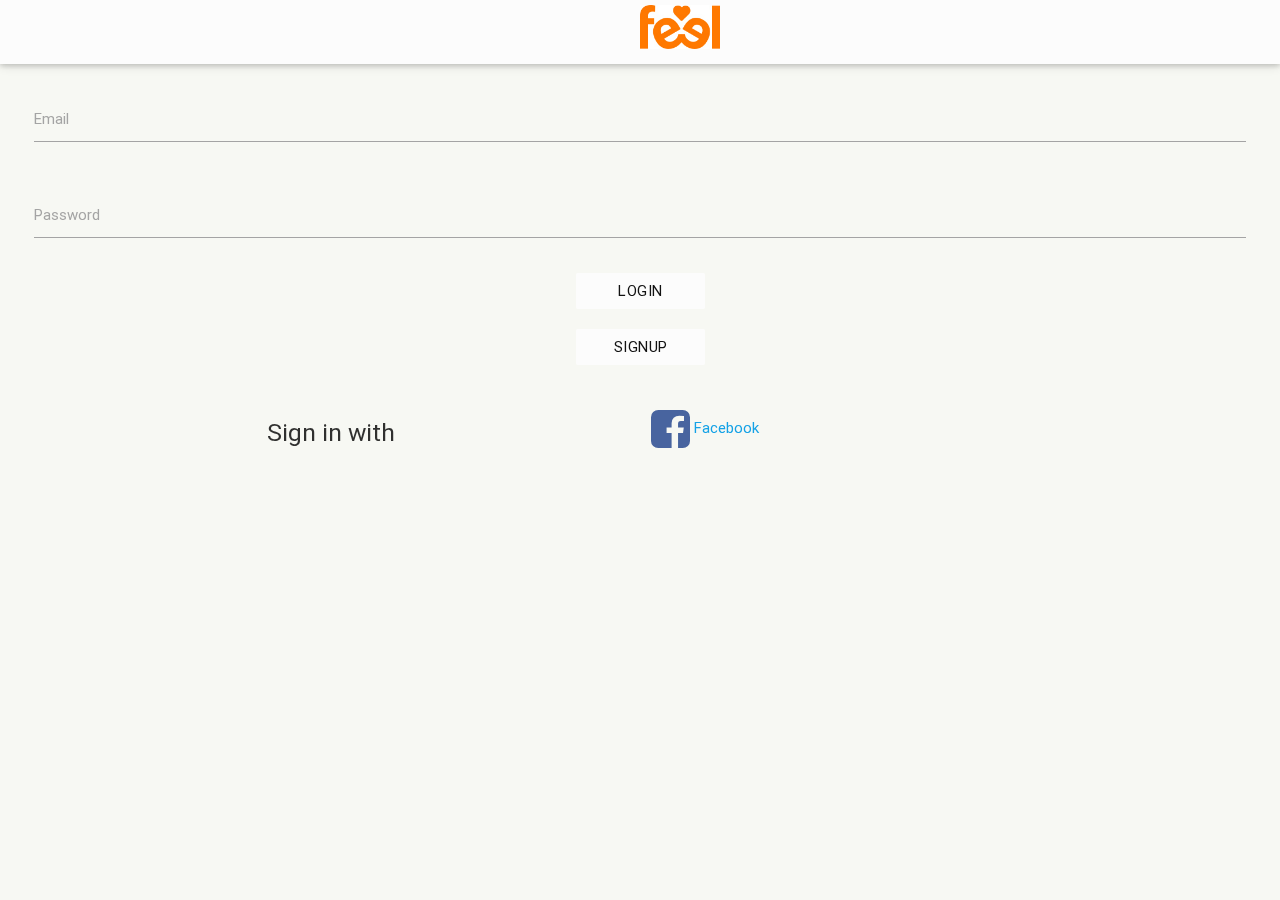
==== www/index.html @ c31c90f7 "ios change" ====
<!DOCTYPE html>
<html>
    <head>
        <!--<meta http-equiv="Content-Security-Policy" content="default-src 'self' data: gap: https://ssl.gstatic.com 'unsafe-eval'; style-src 'self' 'unsafe-inline'; media-src *">-->
        <meta name="format-detection" content="telephone=no">
        <meta name="msapplication-tap-highlight" content="no">

        <!--Import font-awesome Icon Font-->
        <link href="libs/font-awesome/css/font-awesome.min.css" rel="stylesheet">
        <!--Import materialize.css-->
        <link type="text/css" rel="stylesheet" href="libs/materialize/css/materialize.css"  media="screen,projection"/>
        <!--Let browser know website is optimized for mobile-->
        <meta name="viewport" content="width=device-width, initial-scale=1.0, user-scalable=no"/>
        <!--custom css-->
        <link rel="stylesheet" type="text/css" href="css/index.css">
        <link rel="stylesheet" type="text/css" href="css/platform.css">

        <link rel="stylesheet" type="text/css" href="libs/noUiSlider/nouislider.css">

        <!--crosole slider css-->
        <link rel="stylesheet" href="libs/owl.carousel/assets/owl.carousel.css">
        <link rel="stylesheet" href="libs/owl.carousel/assets/owl.theme.default.min.css">
        <link rel="stylesheet" type="text/css" href="libs/jTinder-master/css/jTinder.css">

        <title>Feel</title>
    </head>
    <body >
    <!-- Header Start -->
    <!--<div class="navbar-fixed" >-->
        <nav class="light-green accent-4" role="navigation" style="position: fixed;top: 0;z-index: 9999;left: 0;">
            <div class="nav-wrapper container">

                <div id="navBar">

                    <!--navigation btn goback class-->
                    <a  onclick="app.homeLink();" style="display: none;" data-activates="slide-out" class="nHeader goBack">
                        <i class="fa fa-angle-left fa-2x" style="color:#ff7800"></i>
                    </a>

                    <!--Logo -->
                    <a id="logo-container"  class="brand-logo black-text" style="font-size: 1.6rem;">
                        <img src="img/logo.jpg" class="logo ">
                    </a>

                    <!--MEssage btn -->
                    <a id="msg_ico" class="msg_a dHeader2 auth" style="display: none;" onclick="app.chatLink();">
                        <img src="img/ENGFeel_rakendus_avaleht_uus_06.jpg" class="msg_icon">
                    </a>

                </div>

                <a  data-activates="slide-out" class="button-collapse auth" style="display:none">
                    <i class="mdi-navigation-menu dHeader" style="color:#666666"></i>
                </a>



            </div>
        </nav>
    <!--</div>-->
    <!-- Header End -->
    <!-- page loader start-->
    <div id="mLoader" style="display: none;">
    <div class="loader-wrapepr " style="z-index: 1000;height: 60px;
    width: 100px;
    color: white;
    background-color: black;
    opacity: 0.6;
    padding: 20px;
    border-radius: 15px;
        left: 36%;">
        Loading...
    </div>
    </div>
    <!-- page loader end-->
    <!-- Page Content Start -->
    <div id="contentView" style="padding-top: 58px;">

    </div>
    <!-- Page Content End -->
    <script type="text/html" id="sidemenu">
        <ul id="slide-out" class="side-nav">
            <li  class="auth height80 padding0"  style="display: none;">
                <a  href="#" id="profileLink" onclick="app.profileLink();" >
                    <div id="userLogo">

                    </div>
                </a>
            </li>
            <li class="active site-login"><a href="#" id="loginLink" onclick="app.loginLink();" >Login</a></li>
            <li class="auth site-profile"  style="display: none;"><a href="#" id="homeLink" onclick="app.homeLink();" ><i class="fa fa-globe fa-2x"></i> &nbsp; Home</a></li>

            <li class="auth" style="display: none;"><a href="#" id="restaurentLink" onclick="app.restaurentLink();" ><i class="fa fa-glass fa-2x"></i> &nbsp; Restaurants </a></li>
            <li class="auth" style="display: none;"><a href="#" id="couponLink" onclick="app.couponLink();"><i class="fa fa-money fa-2x"></i> &nbsp; Coupons </a></li>
            <li class="auth" style="display: none;"><a href="#" id="chatLink" onclick="app.chatLink();"><i class="fa fa-envelope-o fa-2x"></i> &nbsp; Messages </a></li>
            <li class="auth" style="display: none;"><a href="#" id="settingLink" onclick="app.settingLink();"><i class="fa fa-cog fa-2x"></i> &nbsp; Settings </a></li>


            <li class="auth" style="display: none;"><a href="#"  onclick="app.logoutBtn();"><i class="fa fa-sign-out fa-2x"></i> &nbsp; Logout</a></li>
        </ul>
    </script>

    <script type="text/html" id="restaurentListTemplate">
        <div class="margin10">

        <h5 class="black-text">&nbsp; Restaurants in tallin <a class='dropdown-button right black-text' data-beloworigin="true" href='#' data-activates='dropdown1' >Sort <i id="iconnn" class="fa fa-angle-down"></i></a></h5>
        <!-- Dropdown Trigger -->


        <!-- Dropdown Structure -->
        <ul id='dropdown1' class='dropdown-content '>
            <li><a href="#!" class="black-text">one</a></li>
            <li><a href="#!" class="black-text">two</a></li>
            <li class="divider"></li>
            <li><a href="#!" class="black-text">three</a></li>
        </ul>

        <div class="row "  id="restaurentImgContainer">

        </div>
        </div>
    </script>

    <script type="text/html" id="restaurentImgTemplate">
        <div class="col s3 padding0">
            <img src="_r_logo_" data-id="_r_id_" class=" responsive-img restaurentImg ">
        </div>
    </script>
    <script type="text/html" id="restaurentDetailImgTemplate">
        <div class="item center" >
            <img src="_ri_image_" style="height: 360px;width:100%;"/>
        </div>
    </script>
    <script type="text/html" id="restaurentTemplate">
        <div class="row detail" >

            <div class="owl-carousel">
            </div>
            <div class="center" style="width: 100% !important;position: relative;top: -67px;z-index: 1;height: 100px;">
                <img src="img/profile_bakground_bottom_03.png" width="100% !important" style="
    opacity: 1 !important;
    z-index: 100;
" >
                <div class="center" style="width: 100% !important; position: absolute;margin-left:auto;margin-right: auto">
                    <div class="row detail" style="margin-left: 20px;margin-right: 20px;background-color: white;" >
                        <div class="col s4 m3" style="font-size: x-large;">_r_contact_</div>
                        <div class="col s6 m3" style="font-size: small;vertical-align: middle;text-align: end;padding: 10px;">_r_contact_</div>
                        <div class="col s12 m12  center" >
                            <p>_r_desc_</p>
                        </div>
                    </div>

                    <!--<div style="margin-left: 20px;margin-right: 20px;background-color: white;">asd</div>-->
                </div>
            </div>


        </div>
    </script>
    <script type="text/html" id="profileTemplate">
        <div class="height100vh" style="background-color: #2b2b2a">
        <br>
        <form enctype="multipart/form-data" acttion="" onsubmit="event.preventDefault();app.startLoader();app.editProfileForm(this);" method="post">
            <div class="center edit_profile_txt" >
                <div onclick="$(this).toggle().next().show();$('.editBtnfile').show();">Edit Profile</div>
                <div style="display:none;">
                    <button class="btn btn-primaty waves-effect waves-light" type="submit">Save</button>
                    <button class="btn btn-primaty waves-effect waves-light" type="button" onclick="app.profileLink();">Cancel</button>
                </div>
            </div>
        <div class="row edit_profile "  >

                <div class="row padding_margin_null" >
                <div class="col s8 m8 padding_margin_null posRelative">
                    <button type="button" class="btn btn-floating btnFlotEdit editBtnfile" style="display:none;" onclick="app.setCropImage('u_logo');"><i class="fa fa-pencil"></i></button>
                    <input type="hidden" name="u_logo">
                    <img src="_u_logo_" class="responsive-img" >
                </div>
                <div class="col s4 m4 padding_margin_null posRelative" >
                    <button type="button" class="btn btn-floating btnFlotEdit editBtnfile" style="display:none;" onclick="app.setCropImage('ui_image0');"><i class="fa fa-pencil"></i></button>
                    <input type="hidden" name="ui_image0" >
                    <img src="_ui_image0_" class="responsive-img">
                </div>
              <div class="col s4 m4 padding_margin_null posRelative" >
                    <button type="button" class="btn btn-floating btnFlotEdit editBtnfile" style="display:none;" onclick="app.setCropImage('ui_image1');"><i class="fa fa-pencil"></i></button>
                    <input type="hidden" name="ui_image1" >
                    <img src="_ui_image1_" class="responsive-img">
                </div>
                </div>
                <div class="row padding_margin_null" >
                <div class="col s4 m4 padding_margin_null posRelative">
                    <button type="button" class="btn btn-floating btnFlotEdit editBtnfile" style="display:none;" onclick="app.setCropImage('ui_image2');"><i class="fa fa-pencil"></i></button>
                    <input type="hidden" name="ui_image2">
                    <img src="_ui_image2_" class="responsive-img">
                </div>
                <div class="col s4 m4 padding_margin_null posRelative">
                    <button type="button" class="btn btn-floating btnFlotEdit editBtnfile" style="display:none;" onclick="app.setCropImage('ui_image3');"><i class="fa fa-pencil"></i></button>
                    <input type="hidden" name="ui_image3">
                    <img src="_ui_image3_" class="responsive-img">
                </div>
                <div class="col s4 m4 padding_margin_null posRelative">
                    <button type="button" class="btn btn-floating btnFlotEdit editBtnfile" style="display:none;" onclick="app.setCropImage('ui_image4');"><i class="fa fa-pencil"></i></button>
                    <input type="hidden" name="ui_image4" >
                    <img src="_ui_image4_" class="responsive-img">
                </div>
                </div>
        </div>
            <div class="row edit_profile_about_txt">
                <div class="col s6 m6"><span >About</span></div>
                <div class="col s6 m6" style="text-align: end"><span ><span id="aboutCounter">_u_aboutcount_</span>/500</span></div>
            </div>
        <div class="col s12 m12 edit_profile_bottom" >
            <textarea name="u_about" onkeyup="$('#aboutCounter').text(this.value.length);"  placeholder="Enter text here..." style="max-width:100%;height:150px;border: none;">_u_about_</textarea>
        </div>
        
        </form>
        </div>
    </script>

    <script type="text/html" id="homeUserListTemplate">
        <li class="pane1" lang="_u_id_">
        <div class="col s12 m12  center " >
            <div class="pro_box" >
                <img  src="img/profile_bg.png" class="responsive-img" style="position: absolute;left: 0px;"/>
                <img onclick="app.userLink();" src="_u_logo_" class="responsive-img circle" style="position: relative;top: 10px;left: 0;width: 88%;"/>
                <div class="like"></div>
                <div class="dislike"></div>
            </div>
            <div style="position: relative; left: 0; top:2px;color:#81827f">
                <h4>_u_name_ (_u_age_)</h4>
                <hr width="50px">
            </div>

            <div class="center" >
                <div style="position: relative;display: inline-block;">
                    <img src="img/user_mini.jpg" class="pro_mini_ico"/>

                </div>

                <div style="position: relative;display: inline-block;" >
                    <img src="img/book.jpg" class="pro_mini_ico"/>

                </div>
            </div>
            <div class="center" >
                <div style="position: relative;display: inline-block;">
                    <span class="span_txt">4</span>
                </div>

                <div style="position: relative;display: inline-block;" >
                    <span class="span_txt">32</span>
                </div>
            </div>
            </div>
    </li>
    </script>
    <script type="text/html" id="homeTemplate">
        <div class="wrap row" >
            <div id="tinderslide"  class="col s6 center">
                <ul id="userList">
                    
                </ul>
            </div>
        </div>
        <div class="col s12 center">
            <div class="actions" >
                <div class="bottom_btn">
                    <a href="#" class="dislike"><img class="inlineblock home_close_like_icon " src="img/close.png" /></a>
                    <img class="inlineblock home_search_icon" src="img/search.png" onclick="app.userLink();"/>
                    <a href="#" class="like"><img class="inlineblock home_close_like_icon " src="img/like.png"/></a>
                </div>
            </div>
        </div>

    </script>
    <script type="text/html" id="aboutTemplate">
        <div class="row detail"  style="margin: 30px;   ">
            <div class="col s12 m12  center" >
                <a href="#" onclick="app.loadDefaultPage();" class="btn-floating  waves-effect waves-light red right flotbtn" ><i class="fa fa-times"></i></a>
                <h5>about</h5>
                <p>Lorem Ipsum is simply dummy text of the printing and typesetting industry. Lorem Ipsum has been the industry's standard dummy text ever since the 1500s, when an unknown printer took a galley of type and scrambled it to make a type specimen book.</p>
            </div>
        </div>
    </script>
    <script type="text/html" id="supportTemplate">
        <div class="row detail"  style="margin: 30px;   ">
            <div class="col s12 m12  center" >
                <a href="#" onclick="app.loadDefaultPage();" class="btn-floating  waves-effect waves-light red right flotbtn" ><i class="fa fa-times"></i></a>
                <h5>support</h5>
                <p>Lorem Ipsum is simply dummy text of the printing and typesetting industry. Lorem Ipsum has been the industry's standard dummy text ever since the 1500s, when an unknown printer took a galley of type and scrambled it to make a type specimen book.</p>
            </div>
        </div>
    </script>

    <script type="text/html" id="signupTemplate">
        <br>
        <div class="row "  >
            <div class="col s12 m12  center" >
            <form class="col s12" role="form" enctype="multipart/form-data" action="/site/signup" onsubmit="event.preventDefault();app.signupForm(this);" method="post">
                <div class="row">
                    <div class="input-field col s12">
                        <input id="u_name" type="text" name="u_name" class="validate">
                        <label for="email">Name</label>
                    </div>
                </div>
                <div class="row">
                    <div class="input-field col s12">
                        <input id="email" type="text" name="u_email" class="validate">
                        <label for="email">Email</label>
                    </div>
                </div>
                <div class="row">
                    <div class="input-field col s12">
                        <input id="password" name="u_password" type="password" class="validate">
                        <label for="password" >Password</label>
                    </div>
                </div>
                <div class="row">
                    <div class="input-field col s12">
                        <input id="u_contact" type="text" name="u_contact" class="validate">
                        <label for="u_contact">Contact</label>
                    </div>
                </div>
                <div class="row">
                    <div class="input-field col s12">
                        <input id="u_age" type="number" name="u_age" class="validate">
                        <label for="u_age">Age</label>
                    </div>
                </div>

                <div class="row">
                    <div class="col s12 center">
                        <button type="submit"  class="waves-effect waves-light btn light-green accent-4 black-text" >Submit<i class="material-icons right"></i></button>
                    </div>
                </div>

            </form>
        </div></div>
</script>
<!--Notifications start-->
<script type="text/html" id="notificationTemplate">
        <div class="row grey darken-4 white-text height100vh margin0"   >
            <br>
            <br>
            <div class="col s12 m12 notificationList" >
                <div class="notificationBlock">

                    <div class="notificationText">
                        <span >New matches</span>
                    </div>

                    <!-- Switch -->
                    <div class="switch inlineblock" >
                        <label>
                            <input type="checkbox" id="test" _u_notification_match_ onchange="app.updateUser({u_notification_match:~~$(this).prop('checked')});">
                            <span class="lever"></span>
                        </label>
                    </div>
                </div>
                <div class="notificationBlock">

                    <div class="notificationText">
                        <span >Messages</span>
                    </div>

                    <!-- Switch -->
                    <div class="switch inlineblock" >
                        <label>
                            <input type="checkbox" _u_notification_message_ onchange="app.updateUser({u_notification_message:~~$(this).prop('checked')});">
                            <span class="lever"></span>
                        </label>
                    </div>
                </div>
                <div class="notificationBlock">

                    <div class="notificationText">
                        <span >Coupons</span>
                    </div>

                    <!-- Switch -->
                    <div class="switch inlineblock" >
                        <label>
                            <input type="checkbox" _u_notification_coupon_ onchange="app.updateUser({u_notification_coupon:~~$(this).prop('checked')});">
                            <span class="lever"></span>
                        </label>
                    </div>
                </div>
                <div class="notificationBlock">

                    <div class="notificationText">
                        <span >Vibrate</span>
                    </div>

                    <!-- Switch -->
                    <div class="switch inlineblock" >
                        <label>
                            <input type="checkbox" _notificationSound_ onchange="localStorage['notificationSound']=app.notificationSound=~~$(this).prop('checked');">
                            <span class="lever"></span>
                        </label>
                    </div>
                </div>
                <div class="notificationBlock">

                    <div class="notificationText">
                        <span >Sound</span>
                    </div>

                    <!-- Switch -->
                    <div class="switch inlineblock" >
                        <label>
                            <input type="checkbox" _notificationVibrate_  onchange="localStorage['notificationVibrate']=app.notificationVibrate=~~$(this).prop('checked');">
                            <span class="lever"></span>
                        </label>
                    </div>
                </div>
            </div>
            <br>

            <div class="col s12 m12  center" >
                <br>
                <br>
                <button class="waves-effect waves-light  btn btn-round white black-text" onclick="app.logoutBtn();">Log out</button>
            </div>
            <div class="col s12 m12  center" >
                <p class="red-text">Delete account</p>
            </div>

            <div class="col s12 m12  center"  >

                <br>
                <br>
                <br>
                <br>
                <br>
                <br>
                <br>
                <br>
                <p>feel version 1.0</p>
            </div>

        </div>
    </script>

    <!--Notifications end-->

    <!--Coupon start-->
    <script type="text/html" id="couponTemplate">
        <div class="couponss">

        <h4 class="center">My coupons</h4>
        <ul class="collection">
            <li class="collection-item row">
                <div class="col s3 padding0">
                    <img src="img/profile_pic_03.png" class=" responsive-img couponImg">
                </div>
                <div class="col s5">
                    <h5>Troika</h5>
                    <p class="margin5">+98298989899</p>
                    <p class="margin5">hhh@gmail.com</p>
                </div>
                <div class="col s4 grey lighten-5">
                    <h6 class="center deep-orange-text orangeFont">dinner for two</h6>
                    <p class="blueFont blue-text center">New</p>
                    <p class="font10 center" style="line-height: 0.6rem;">valid throught 01.02.16</p>
                </div>
            </li>
            <li class="collection-item row">
                <div class="col s3 padding0">
                    <img src="img/profile_pic_03.png" class=" responsive-img couponImg">
                </div>
                <div class="col s5">
                    <h5>Troika</h5>
                    <p class="margin5">+98298989899</p>
                    <p class="margin5">hhh@gmail.com</p>
                </div>
                <div class="col s4 grey lighten-5">
                    <h6 class="center deep-orange-text orangeFont">dinner for two</h6>
                    <p class="blueFont blue-text center">New</p>
                    <p class="font10 center" style="line-height: 0.6rem;">valid throught 01.02.16</p>
                </div>
            </li>
            <li class="collection-item row">
                <div class="col s3 padding0">
                    <img src="img/profile_pic_03.png" class=" responsive-img couponImg">
                </div>
                <div class="col s5">
                    <h5>Troika</h5>
                    <p class="margin5">+98298989899</p>
                    <p class="margin5">hhh@gmail.com</p>
                </div>
                <div class="col s4 grey lighten-5">
                    <h6 class="center deep-orange-text orangeFont">dinner for two</h6>
                    <p class="blueFont blue-text center">New</p>
                    <p class="font10 center" style="line-height: 0.6rem;">valid throught 01.02.16</p>
                </div>
            </li>
            <li class="collection-item row">
                <div class="col s3 padding0">
                    <img src="img/profile_pic_03.png" class=" responsive-img couponImg">
                </div>
                <div class="col s5">
                    <h5>Troika</h5>
                    <p class="margin5">+98298989899</p>
                    <p class="margin5">hhh@gmail.com</p>
                </div>
                <div class="col s4 grey lighten-5">
                    <h6 class="center deep-orange-text orangeFont">dinner for two</h6>
                    <p class="blueFont blue-text center">New</p>
                    <p class="font10 center" style="line-height: 0.6rem;">valid throught 01.02.16</p>
                </div>
            </li>
            <li class="collection-item row">
                <div class="col s3 padding0">
                    <img src="img/profile_pic_03.png" class=" responsive-img couponImg">
                </div>
                <div class="col s5">
                    <h5>Troika</h5>
                    <p class="margin5">+98298989899</p>
                    <p class="margin5">hhh@gmail.com</p>
                </div>
                <div class="col s4 grey lighten-5">
                    <h6 class="center deep-orange-text orangeFont">dinner for two</h6>
                    <p class="blueFont blue-text center">New</p>
                    <p class="font10 center" style="line-height: 0.6rem;">valid throught 01.02.16</p>
                </div>
            </li>

        </ul>
        </div>

    </script>
    <!--Coupon end-->
    <!--Coupon start-->
    <script type="text/html" id="chatMsgTemplate">
        <div class="couponss messageBox">

            <ul class="collection  scrolls">

                <li class="collection-item row ">
                    <div class="col s2 ">
                        <img src="img/profile_pic_03.png" class=" responsive-img chatImg">
                    </div>
                    <div class="col s10 left-align bubble_msg_left">
                        Lorem Ipsum is simply dummy text of the printing and typesetting industry. Lorem Ipsum has been the industry's standard dummy text ever since the 1500s, when an unknown printer took a galley of type and scrambled it to make a type specimen book. It has survived not only five centuries, but also the leap into electronic typesetting, remaining essentially unchanged.
                    </div>
                </li>
                <li class="collection-item row ">
                    <div class="col s10 right-align bubble_msg_right">
                        Lorem Ipsum is simply dummy text of the printing and typesetting industry. Lorem Ipsum has been the industry's standard dummy text ever since the 1500s, when an unknown printer took a galley of type and scrambled it to make a type specimen book.
                    </div>
                    <div class="col s2 ">
                        <img src="img/profile_pic_03.png" class=" responsive-img chatImg">
                    </div>

                </li>


                <li class="collection-item row ">
                    <div class="col s2 ">
                        <img src="img/profile_pic_03.png" class=" responsive-img chatImg">
                    </div>
                    <div class="col s10 left-align bubble_msg_left">
                        It has survived not only five centuries, but also the leap into electronic typesetting, remaining essentially unchanged.
                    </div>
                </li>
                <li class="collection-item row ">
                    <div class="col s10 right-align bubble_msg_right">
                        when an unknown printer took a galley of type and scrambled it to make a type specimen book. It has survived not only five centuries, but also the leap into electronic typesetting, remaining essentially unchanged.
                    </div>
                    <div class="col s2 ">
                        <img src="img/profile_pic_03.png" class=" responsive-img chatImg">
                    </div>

                </li>

                <li class="collection-item row ">
                    <div class="col s2 ">
                        <img src="img/profile_pic_03.png" class=" responsive-img chatImg">
                    </div>
                    <div class="col s10 left-align bubble_msg_left">
                        Lorem Ipsum is simply dummy text of the printing and typesetting industry
                    </div>
                </li>
                <li class="collection-item row ">
                    <div class="col s10 right-align bubble_msg_right">
                        Lorem Ipsum is simply dummy text of the printing and typesetting industry. Lorem Ipsum has been the industry's standard dummy text ever since the 1500s, when an unknown printer took a galley of type and scrambled it to make a type specimen book.
                    </div>
                    <div class="col s2 ">
                        <img src="img/profile_pic_03.png" class=" responsive-img chatImg">
                    </div>

                </li>

            </ul>
        </div>
        <div class="row sendForm">
            <div class="col s12">
                <input type="text" style="width: 80%;">
                <button type="button" class="btn btn-floating "><i class="fa fa-send"></i></button>
            </div>
        </div>
    </script>
    <!--Coupon end-->

    <!--Coupon start-->
    <script type="text/html" id="chatListTemplate">
        <div class="couponss">

            <ul class="collection">
                <li class="collection-item row" onclick="app.messageLink();">
                    <div class="col s3 padding0">
                        <img src="img/profile_pic_03.png" class=" responsive-img couponImg">
                    </div>
                    <div class="col s9">
                        <h5>Troika</h5>
                        <p class="margin5">+98298989899</p>
                        <p class="margin5">hhh@gmail.com</p>
                    </div>
                </li>
                <li class="collection-item row" onclick="app.messageLink();">
                    <div class="col s3 padding0">
                        <img src="img/profile_pic_03.png" class=" responsive-img couponImg">
                    </div>
                    <div class="col s9">
                        <h5>Troika</h5>
                        <p class="margin5">+98298989899</p>
                        <p class="margin5">hhh@gmail.com</p>
                    </div>
                </li>
                <li class="collection-item row" onclick="app.messageLink();">
                    <div class="col s3 padding0">
                        <img src="img/profile_pic_03.png" class=" responsive-img couponImg">
                    </div>
                    <div class="col s9">
                        <h5>Troika</h5>
                        <p class="margin5">+98298989899</p>
                        <p class="margin5">hhh@gmail.com</p>
                    </div>
                </li>
                <li class="collection-item row" onclick="app.messageLink();">
                    <div class="col s3 padding0">
                        <img src="img/profile_pic_03.png" class=" responsive-img couponImg">
                    </div>
                    <div class="col s9">
                        <h5>Troika</h5>
                        <p class="margin5">+98298989899</p>
                        <p class="margin5">hhh@gmail.com</p>
                    </div>
                </li>

            </ul>
        </div>

    </script>
    <!--Coupon end-->


    <!--Settings start-->
    <script type="text/html" id="settingTemplate">
        <div class="row grey darken-4 white-text height100vh center margin0"  >
            <br>
            <p>interested in</p>

            <div class="switchBox">
                <button class="btn  white black-text offSwitch" onclick="app.updateUser({u_interest_in:'1'});"><i class="fa fa-mars"></i> men</button>
                <button class="btn  white black-text onSwitch" onclick="app.updateUser({u_interest_in:'0'});"><i class="fa fa-venus"></i> women</button>

            </div>
            <br>
            <p>show users aged: <span id="ageText" class="orange-text">25 - 30</span></p>

            <div id="test5" class="margin10"></div>

            <br>
                <p>distance: <span class="orange-text"><span id="distanceText">_u_interest_distance_</span> km</span> </p>
                <p class="range-field margin10">
                    <input type="range" id="distanceInput" min="0" max="100" value="_u_interest_distance_"/>
                </p>
                <p>Free coupon: <span class="orange-text"><span id="couponText">_u_coupon_like_</span> likes</span> </p>
                <p class="range-field margin10" >
                    <input type="range" min="0" id="couponInput" max="100" value="_u_coupon_like_"/>
                </p>
            <div class="row ">

            <div class="col s6 padding5" >
                <button onclick="app.notificationLink();" class="wordwrap btn  btn-round white black-text">Notifications</button>

            </div>
            <div class="col s6 padding5" >
                <button class="wordwrap btn btn-round white black-text ">Report a problem</button>
            </div>
            </div>
            <div class="row">
            <div class="col s6 padding5" >
                <button class="wordwrap btn btn-round white black-text">invite friends</button>
            </div>
            <div class="col s6 padding5" >
                <button class="wordwrap btn btn-round white black-text">need help?</button>
            </div>
            </div>
            <div class="col-s12" >
                <button class="btn btn-round  black-text color_btn " >Buy premium feel</button>
            </div>
            <br>
            <p>What is premupm feel? Read more!</p>

            <br>
        </div>

    </script>
<!--Settings end-->

    <script type="text/html" id="loginTemplate">
        <br>
        <div class="row ">

            <div class="col s12 m12 " >
            <form class="col s12" role="form" enctype="multipart/form-data" action="/site/login" onsubmit="event.preventDefault();app.loginForm(this);" method="post">
                <div class="row">
                    <div class="input-field col s12">
                        <input id="email" type="text" name="u_email" class="validate">
                        <label for="email">Email</label>
                    </div>
                </div>
                <div class="row">
                    <div class="input-field col s12">
                        <input id="password" name="u_password" type="password" class="validate">
                        <label for="password" >Password</label>
                    </div>
                </div>
                <div class="row">
                    <div class="col s12 center">
                    <button type="submit"  class="waves-effect waves-light btn light-green accent-4 black-text" name="loginBtn">&nbsp;Login&nbsp;<i class="material-icons right"></i></button>
                    </div>
                </div>
                <div class="row">
                    <div class="col s12 center">
                        <a href="#" onclick="app.signupLink();" class="waves-effect waves-light btn light-green accent-4 black-text" name="loginBtn">Signup<i class="material-icons right"></i></a>
                    </div>
                </div>
                <br>
                <div class="row">
                    <div class="col s6 m6 ">
                        <h5 class="center">Sign in with</h5>
                    </div>
                    <div class="col s6 m6">
                        <a href="#"><i class="fa fa-facebook-square fa-3x " style="color:#3b5998;vertical-align: middle;"></i>&nbsp;Facebook</a>
                    </div>
                </div>
            </form>
        </div>
        </div>
    </script>
    <script type="text/html" id="userTemplate">
        <div class="row detail"  >

            <div class="owl-carousel">
                <div class="item center" >
                    <img src="img/edit_profile_big.jpg" style="height: 360px;"/>
                </div>

                <div class="item center" >

                    <img src="img/edit_profile_big.jpg" style="height: 360px;"/>
                </div>
            </div>
            <div class="center" style="width: 100% !important;position: relative;top: -67px;z-index: 1;height: 100px;">
                <img src="img/profile_bakground_bottom_03.png" width="100% !important" >
                <div class="center" style="width: 100% !important; position: absolute;margin-left:auto;margin-right: auto">
                    <div class="row detail" style="margin-left: 20px;margin-right: 20px;background-color: white;" >
                        <div class="col s4 m3" style="font-size: x-large;">Alexander</div>
                        <div class="col s6 m3" style="font-size: small;vertical-align: middle;text-align: end;padding: 10px;">sadasdsadada</div>
                        <div class="col s12 m12  center" >
                            <p>Lorem Ipsum is simply dummy text of the printing and typesetting industry. Lorem Ipsum has been the industrys standard dummy text ever since the 1500s, when an unknown printer took a galley of type and scrambled it to make a type specimen book.</p>
                        </div>
                    </div>

                    <!--<div style="margin-left: 20px;margin-right: 20px;background-color: white;">asd</div>-->
                </div>
            </div>


        </div>
    </script>


    <script type="text/html" id="userProfileTemplate">
        <div class=" lineheight26">

        <div class="left height80">

            <img src="_u_logo_" alt=""  class="circle user-img responsive-img marginL10 imageHW">
        </div>
        <div class="sidebar-text right height80 marginT10">
            _u_name_ <br>_u_email_
        </div>
        </div>

    </script>
    
<!-- Modal Structure -->
  <div id="modal" class="modal" style="width:95%;">
    <div class="modal-content">
        <a href="#!" class=" modal-action modal-close btn btn-floating btnFlotEdit" style="top:0;"><i class="fa fa-close"></i></a>
   
        <div class="image-editor imageBlock">
            <div class="cropit-preview"></div>
            <br>
            <input type="range" class="cropit-image-zoom-input">
            </br>
            </br>
            <div class="posRelative">
                <input type="file"  class="cropit-image-input btn btn-primary filebtnInput">
                <button class="btn btn-primary filebtn">File</button>
                <button class="btn btn-primary" onclick="app.cropImage();" style="margin-left:100px;">Done</button>
            </div>
        </div>
   </div>
  </div>
  
  
    <!-- Jacascript Start-->
    <script type="text/javascript" src="cordova.js"></script>

    <script type="text/javascript" src="libs/jquery/jquery.min.js"></script>
    <script type="text/javascript" src="libs/materialize/js/materialize.min.js"></script>
    <!--owl crosole js start-->
    <script type="text/javascript" src="libs/owl.carousel/owl.carousel.js"></script>
    <!--owl crosole js end-->
    <script src="libs/noUiSlider/nouislider.js"></script>


    <!-- transform2d lib -->
    <script type="text/javascript" src="libs/jTinder-master/js/jquery.transform2d.js"></script>
    <!-- jTinder lib -->
    <script type="text/javascript" src="libs/jTinder-master/js/jquery.jTinder.js"></script>
    <!-- jTinder initialization script -->
    <script type="text/javascript" src="libs/cropit/jquery.cropit.js"></script>
    <script type="text/javascript" src="js/index.js"></script>


    </body>
</html>
---- www/css/index.css ----
input{
    font-size: 16px;}
.loader-wrapepr{
    position: absolute;
    left: 45%;top:45%
}
.detail p{
    margin: 0;
}
.side-nav li:hover a, .side-nav li.active a{
    color: black;

}
.side-nav li:hover, .side-nav li.active{
    background-color: #fcfcfc !important;
}
body{
	background-color:#f7f8f3;
}
.margin0{
    margin: 0;
}
.padding0{
    padding: 0 !important;
}
.height80{
    height: 80px;
}
.marginL10{
    margin-left: 10px;
}
.imageHW{
    height: 73px !important;width: 73px;
}
.sidebar-text{
    width: 120px;
}
.lineheight26{
    line-height: 26px !important;
}
.marginT10{
    margin-top: 10px;
}
.flotbtn{
    top: -15px;
    right: -25px;
}
.imgfiletbtn{
    left: -30px;
}
.imgFileInput{
    opacity: 0;
    height: 30px;
    width: 30px;
    position: relative;
    left: -67px;
    z-index: 20;

}
.detail{background-color: #f7f8f3;}
#contentView{opacity:0.9}
.margin30{
    margin: 30px;
}

.logo
{
	width: 80px;
padding-top: 5px;
}
.msg_icon
{
right: 3px;
width: 60px;
padding: 15px;
}
.msg_a{
    position: absolute;
    right: -15px;
}
.menu_icon
{
	width: 30px;
    vertical-align: middle;
}

.inlineblock{display: inline-block !important;}
.notificationList .notificationBlock{
    padding: 5px 10px 10px 0;
    border-bottom: 1px dotted grey;
}
.notificationList .notificationText{
    display: inline-block;
    width: 67%;
}
.home_profile_img
{
	height:573px;
    background-size: 100%;
    background-repeat: no-repeat;
    margin-top: 15px;
	background-image:url("../img/profile_bg.png");
}
.home_close_like_icon
{
	width:105px !important;
}
.home_search_icon
{
	width: 80px !important;
    margin-bottom: 5px;
}
.pro_mini_ico
{
    width: 22px !important;
    margin-left: 5px;
    margin-right: 5px;
    color: #b9bab6;
}
.span_txt
{
	margin-left: 10px;
    margin-right: 10px;
}
.wordwrap{
    width: 100%;
    font-size: 11px;
    font-weight: bold;
    letter-spacing: 0;
    line-height: 1;
    word-wrap: break-word;
}
.btn-round{
    border-radius: 25px;

}
.margin10{
    margin: 10px;
}
.margin5{
    margin: 5px;
}
.couponImg{
    width: 80px;

}

.chatImg{
    width: 30px;

}

.couponss .collection .collection-item {
    line-height: 0.5rem;
}
.font10{
    font-size: 10px;
}
.orangeFont{
    text-transform: uppercase;
}
.height100vh{
    height: 95vh;
}
.restaurentImg{
    width: 90px;
        padding: 2px;
    height: 110px !important;
    border-radius: 43px;
}

#cBack{
    position: absolute;
    top: 3px;
}

#restaurentImgContainer .padding0:nth-child(5n) {
    margin-left: 11.666667% !important;
}

.pro_box
{
    position: relative;
    left: 0;
    top: 2px;
}
.pro_box_mini_icon
{
    position: relative;
    display: inline-block;
}
.gender_box{
    float: left;
}

.gender_link {
    display: block;
    padding: 8px;
    background-color: #dddddd;
}
.color_btn
{
    background-image: url('../img/coloring_btn_03.png');
    background-size: cover;
    width: 80%;
}

.edit_profile .col ,.edit_profile .row
{
    padding: 2px;
    margin-bottom: 0px;
}
.edit_profile_txt
{
    font-size: larger;
    padding: 5px;
    font-weight: 500;
    color: #b2b2b1;
}
.edit_profile_bottom
{
    background-color: white;
    padding-left: 20px;
    padding-right: 20px;
    padding-top: 10px;
    text-align: justify;
}
.edit_profile_about_txt
{
    color: white;
}
.padding_margin_null
{
    padding-bottom: 0px !important;
    padding-top: 0 !important;
}
.onSwitch{
    border-radius: 20px;
    color: #ff7800 !important;
    padding: 0px 3rem;
}
.switchBox{
    width: 300px;
    border-radius: 20px ;
    border: 2px solid grey;
    margin: auto;

}
.offSwitch{
    background-color: transparent !important;
    color: white !important;
	padding: 0 3rem;
}
.sendBtn{
    border-radius: 50% !important;
    height: 56px !important;
    width: 40px;
    text-align: center;
}
.sendForm{
    position: absolute;
    bottom: 0;
    width: 100%;
	margin-bottom:0;
}
.messageBox{
    position: absolute;
    bottom: 75px;
    width: 100%;

}
.scrolls{
    overflow-y: scroll;
    height: 496px;
}
.msgText{
    font-size: large;
    font-weight: 500;
}
.messageBox  .collection-item {
    line-height: 0.7rem !important;
}
.closeBtnTitle{
    position: absolute;
    right: -125px;
    top: 9px;
}
.likeBtnTitle{
    width: 40px;
    margin-left: 4px;
}
#profileLink{
    padding-top: 5px;
}
.btn_up
{
    bottom: 20px;
    position: relative;
}
#slide-out li i
{
    vertical-align: sub;
}
.navbar-fixed {
    top: 0;
    left: 0;
    right: 0;
}
.btn{
    box-shadow: none !important;
}
input[type=range] {
    border: none !important;
}

#sidenav-overlay_none {
    position: fixed;
    top: 0;
    left: 0;
    right: 0;
    height: 120vh;
    /*background-color: rgba(0, 0, 0, 0.5);*/
    z-index: 997;
    will-change: opacity;
}
.bubble_msg_right
{
	/*border: 1px #000 solid;*/
    padding: 9px !important;
    border-radius: 10px 0px 10px 10px;
    line-height: 1;
	background-color: #e0e0e0;

}
.bubble_msg_left
{
/*<!--	border: 1px #000 solid;-->*/
    padding: 9px !important;
    border-radius: 0px 10px 10px 10px;
    line-height: 1;
    background-color: rgba(0, 137, 236, 0.39);
}
.messageBox .collection .collection-item
{
	border-bottom: none;
}
nav .brand-logo{
    left: 50%;
}
.ulogoFile{
    position: absolute;
    opacity: 0;
    z-index: 10;
    height: 35px;
    width: 35px;
    left: 0;
    
}
.btnFlotEdit{
    position: absolute;
    z-index: 5;
    height: 35px;
    width: 35px;
    left: 0;
    
}
---- www/libs/jTinder-master/css/jTinder.css ----
html, body {
    height: 100%;
    padding: 0;
    margin: 0;
    position: relative;
}

body {
    overflow-y: scroll;: ;
}

/* Wrapper with padding */
.wrap  {
    /*height: 300px;*/
    padding: 5%;
}

#tinderslide {
    position: relative;
    background: #fff;
    width: 95%;
    height: 100%;
}

#tinderslide ul {
    margin: 0;
   /* position: relative;
    display: block;
    height: 100%;*/
}

#tinderslide li  {
    display: block;
    width: 100%;

    overflow: hidden;
    position: absolute;
    top: 0;
    z-index: 2;
    left: 0;
    overflow: hidden;
    text-align: center;
    padding: 10px 10px 10px 10px;
    -webkit-transform: translate3d(0%,0,0) scale3d(1,1,1);
    -moz-transform: translate3d(0%,0,0) scale3d(1,1,1);
    -ms-transform: translate3d(0%,0,0) scale3d(1,1,1);
    -o-transform: translate3d(0%,0,0) scale3d(1,1,1);
    transform: translate3d(0%,0,0) scale3d(1,1,1);
    backface-visibility: hidden;
    -webkit-backface-visibility: hidden;
}

/* Image text */
#tinderslide li h2 {
    color: #fff;
    font-size: 30px;
    text-align: center;
    position: absolute;
    top: 40%;
    left: 0;
    width: 100%;
    text-shadow: -1px -1px 0 rgba(0, 0, 0, .2);
}

/*/!* Image rotation *!/
#tinderslide li.pane1 {
    -webkit-transform: rotate(-1deg);
    -moz-transform: rotate(-1deg);
    -o-transform: rotate(-1deg);
    -ms-transform: rotate(-1deg);
    transform: rotate(-1deg);
}

#tinderslide li.pane2 {
    -webkit-transform: rotate(2deg);
    -moz-transform: rotate(2deg);
    -o-transform: rotate(2deg);
    -ms-transform: rotate(2deg);
    transform: rotate(2deg);
}*/

/* Like & dislike badge images */
#tinderslide .like,
#tinderslide .dislike {
    background: url("../img/liked.png") no-repeat scroll 0 0;
    opacity: 0;
    height: 80px;
    position: absolute;
    width: 170px;
    left: 45px;
    top:40px;
    z-index: 1;
    overflow: hidden;
    -webkit-transform: translate3d(0%,0,0) scale3d(1,1,1);
    -moz-transform: translate3d(0%,0,0) scale3d(1,1,1);
    -ms-transform: translate3d(0%,0,0) scale3d(1,1,1);
    -o-transform: translate3d(0%,0,0) scale3d(1,1,1);
    transform: translate3d(0%,0,0) scale3d(1,1,1);
    -webkit-backface-visibility: hidden;
    backface-visibility: hidden;
}

#tinderslide .dislike {
    right: 45px;
    left: auto;
    background: url("../img/nope.png") no-repeat scroll 0 0;
}

/* Image container */
#tinderslide .img {
    height: 90%;
    width: 100%;
    margin-bottom: 5px;
    position: relative;
    -webkit-transform: translate3d(0%,0,0) scale3d(1,1,1);
    -moz-transform: translate3d(0%,0,0) scale3d(1,1,1);
    -ms-transform: translate3d(0%,0,0) scale3d(1,1,1);
    -o-transform: translate3d(0%,0,0) scale3d(1,1,1);
    transform: translate3d(0%,0,0) scale3d(1,1,1);
    overflow: hidden;
    backface-visibility: hidden;
    -webkit-backface-visibility: hidden;
    -webkit-transform: translate3d(0,0,0) scale3d(1,1,1);
    -webkit-transform-style: preserve-3d;
}

/* Action - buttons */
.actions {
    text-align: center;
    position: absolute;
    bottom: 0;
    left: 0;
    right: 0;
}

.actions div {
    position: relative;
    display: inline-block;
    margin-right: -4px;
}

.actions a i {
    display: inline-block;
    width: 40px;
    height: 80px;
}


.actions a:hover{
  text-decoration: none;
  color: #555;
  background: #f5f5f5;
}

/* jTinder images */
#tinderslide .pane5 .img {
    background: url("../img/pane/pane5.jpg") no-repeat scroll center center;
    background-size: cover;
}
#tinderslide .pane4 .img {
    background: url("../img/pane/pane4.jpg") no-repeat scroll center center;
    background-size: cover;
}
#tinderslide .pane3 .img {
    background: url("../img/pane/pane3.jpg") no-repeat scroll center center;
    background-size: cover;
}
#tinderslide .pane2 .img {
    background: url("../img/pane/pane2.jpg") no-repeat scroll center center;
    background-size: cover;
}
#tinderslide .pane1 .img {
    background: url("../img/pane/pane1.jpg") no-repeat scroll center center;
    background-size: cover;
}

/* jTinder status text */
#status {
    text-align: center;
    font-size: 18px;
    font-family: arial;
    margin-top: 30px;
    font-weight: bold;
}
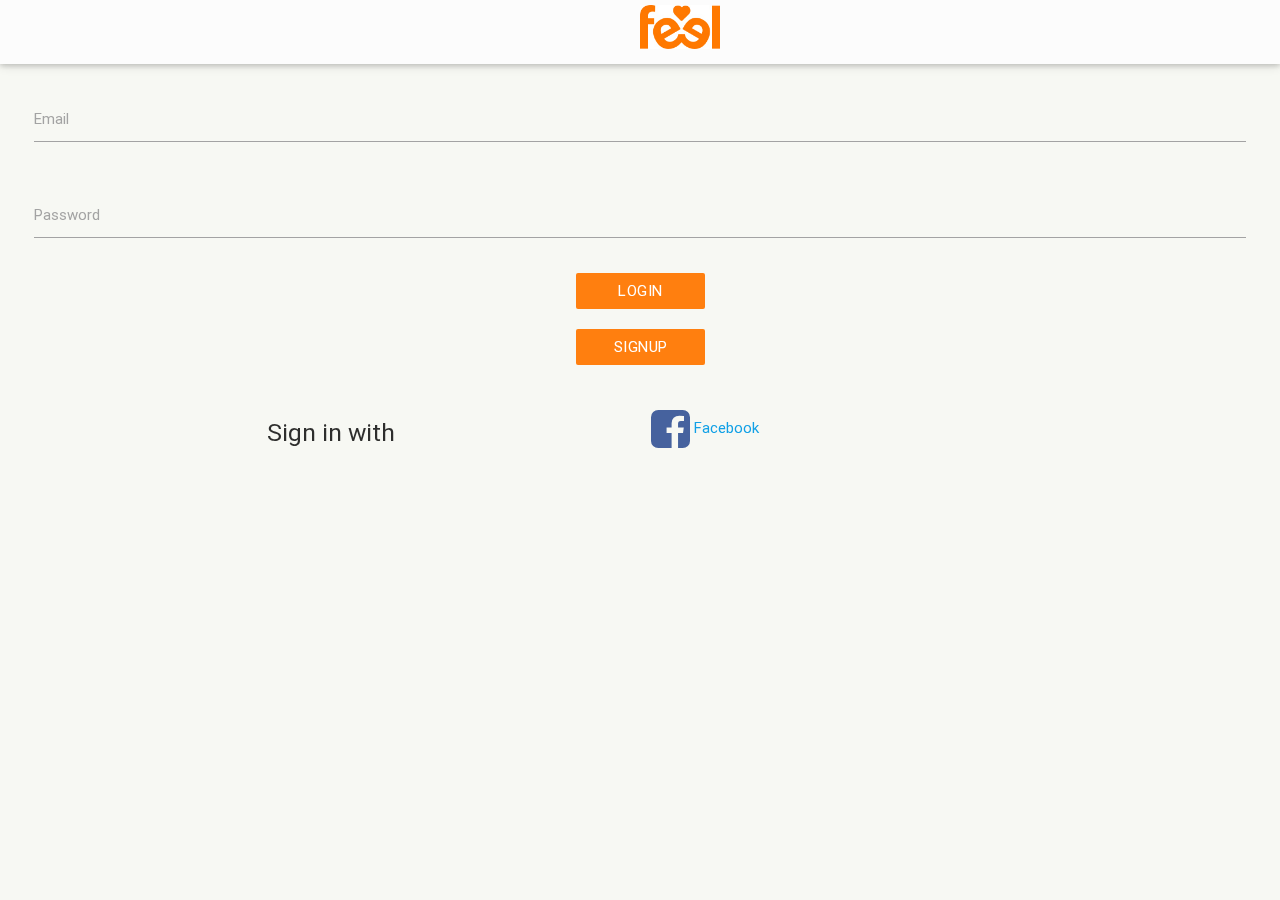
==== commit 2032ad26: "220416" ====
--- a/www/index.html
+++ b/www/index.html
@@ -4,7 +4,7 @@
         <!--<meta http-equiv="Content-Security-Policy" content="default-src 'self' data: gap: https://ssl.gstatic.com 'unsafe-eval'; style-src 'self' 'unsafe-inline'; media-src *">-->
         <meta name="format-detection" content="telephone=no">
         <meta name="msapplication-tap-highlight" content="no">
-
+        <meta http-equiv="Content-Security-Policy" content="default-src *; style-src 'self' 'unsafe-inline'; script-src 'self' 'unsafe-inline' 'unsafe-eval'"/>
         <!--Import font-awesome Icon Font-->
         <link href="libs/font-awesome/css/font-awesome.min.css" rel="stylesheet">
         <!--Import materialize.css-->
@@ -47,6 +47,28 @@
                         <img src="img/ENGFeel_rakendus_avaleht_uus_06.jpg" class="msg_icon">
                     </a>
 
+                    <!--sidemenu start-->
+
+                    <ul id="slide-out" class="side-nav">
+                        <li  class="auth height80 padding0"  style="display: none;">
+                            <a  href="#" id="profileLink" onclick="app.profileLink();" >
+                                <div id="userLogo">
+
+                                </div>
+                            </a>
+                        </li>
+                        <li class="active site-login"><a href="#" id="loginLink" onclick="app.loginLink();" >Login</a></li>
+                        <li class="auth site-profile"  style="display: none;"><a href="#" id="homeLink" onclick="app.homeLink();" ><i class="fa fa-globe fa-2x"></i> &nbsp; Home</a></li>
+
+                        <li class="auth" style="display: none;"><a href="#" id="restaurentLink" onclick="app.restaurentLink();" ><i class="fa fa-glass fa-2x"></i> &nbsp; Restaurants </a></li>
+                        <li class="auth" style="display: none;"><a href="#" id="couponLink" onclick="app.couponLink();"><i class="fa fa-money fa-2x"></i> &nbsp; Coupons </a></li>
+                        <li class="auth" style="display: none;"><a href="#" id="chatLink" onclick="app.chatLink();"><i class="fa fa-envelope-o fa-2x"></i> &nbsp; Messages </a></li>
+                        <li class="auth" style="display: none;"><a href="#" id="settingLink" onclick="app.settingLink();"><i class="fa fa-cog fa-2x"></i> &nbsp; Settings </a></li>
+
+
+                        <li class="auth" style="display: none;"><a href="#"  onclick="app.logoutBtn();"><i class="fa fa-sign-out fa-2x"></i> &nbsp; Logout</a></li>
+                    </ul>
+                    <!--sidemenu end-->
                 </div>
 
                 <a  data-activates="slide-out" class="button-collapse auth" style="display:none">
@@ -61,7 +83,7 @@
     <!-- Header End -->
     <!-- page loader start-->
     <div id="mLoader" style="display: none;">
-    <div class="loader-wrapepr " style="z-index: 1000;height: 60px;
+    <div class="loader-wrapepr " style="z-index: 10000;height: 60px;
     width: 100px;
     color: white;
     background-color: black;
@@ -73,37 +95,16 @@
     </div>
     </div>
     <!-- page loader end-->
-    <!-- Page Content Start -->
+    <!-- Page Content Start #####################################################################################################-->
     <div id="contentView" style="padding-top: 58px;">
 
     </div>
-    <!-- Page Content End -->
-    <script type="text/html" id="sidemenu">
-        <ul id="slide-out" class="side-nav">
-            <li  class="auth height80 padding0"  style="display: none;">
-                <a  href="#" id="profileLink" onclick="app.profileLink();" >
-                    <div id="userLogo">
-
-                    </div>
-                </a>
-            </li>
-            <li class="active site-login"><a href="#" id="loginLink" onclick="app.loginLink();" >Login</a></li>
-            <li class="auth site-profile"  style="display: none;"><a href="#" id="homeLink" onclick="app.homeLink();" ><i class="fa fa-globe fa-2x"></i> &nbsp; Home</a></li>
-
-            <li class="auth" style="display: none;"><a href="#" id="restaurentLink" onclick="app.restaurentLink();" ><i class="fa fa-glass fa-2x"></i> &nbsp; Restaurants </a></li>
-            <li class="auth" style="display: none;"><a href="#" id="couponLink" onclick="app.couponLink();"><i class="fa fa-money fa-2x"></i> &nbsp; Coupons </a></li>
-            <li class="auth" style="display: none;"><a href="#" id="chatLink" onclick="app.chatLink();"><i class="fa fa-envelope-o fa-2x"></i> &nbsp; Messages </a></li>
-            <li class="auth" style="display: none;"><a href="#" id="settingLink" onclick="app.settingLink();"><i class="fa fa-cog fa-2x"></i> &nbsp; Settings </a></li>
-
-
-            <li class="auth" style="display: none;"><a href="#"  onclick="app.logoutBtn();"><i class="fa fa-sign-out fa-2x"></i> &nbsp; Logout</a></li>
-        </ul>
-    </script>
+    <!-- Page Content End #######################################################################################################-->
 
     <script type="text/html" id="restaurentListTemplate">
         <div class="margin10">
 
-        <h5 class="black-text">&nbsp; Restaurants in tallin <a class='dropdown-button right black-text' data-beloworigin="true" href='#' data-activates='dropdown1' >Sort <i id="iconnn" class="fa fa-angle-down"></i></a></h5>
+        <h5 class="black-text">&nbsp; Restaurants in tallin <a class='dropdown-button right black-text' style="font-size: smaller;" data-beloworigin="true" href='#' data-activates='dropdown1' >Sort <i id="iconnn" class="fa fa-angle-down"></i></a></h5>
         <!-- Dropdown Trigger -->
 
 
@@ -128,7 +129,7 @@
     </script>
     <script type="text/html" id="restaurentDetailImgTemplate">
         <div class="item center" >
-            <img src="_ri_image_" style="height: 360px;width:100%;"/>
+            <img data-src="_ri_image_" class="owl-lazy" style="height: 360px;width:100%;"/>
         </div>
     </script>
     <script type="text/html" id="restaurentTemplate">
@@ -162,7 +163,9 @@
         <br>
         <form enctype="multipart/form-data" acttion="" onsubmit="event.preventDefault();app.startLoader();app.editProfileForm(this);" method="post">
             <div class="center edit_profile_txt" >
-                <div onclick="$(this).toggle().next().show();$('.editBtnfile').show();">Edit Profile</div>
+                <div onclick="$(this).toggle().next().show();$('.editBtnfile').show();$('textarea').removeAttr('readonly')">
+                    <button type="button" class="waves-effect waves-light btn btn-primary">Edit Profile</button>
+                </div>
                 <div style="display:none;">
                     <button class="btn btn-primaty waves-effect waves-light" type="submit">Save</button>
                     <button class="btn btn-primaty waves-effect waves-light" type="button" onclick="app.profileLink();">Cancel</button>
@@ -210,7 +213,7 @@
                 <div class="col s6 m6" style="text-align: end"><span ><span id="aboutCounter">_u_aboutcount_</span>/500</span></div>
             </div>
         <div class="col s12 m12 edit_profile_bottom" >
-            <textarea name="u_about" onkeyup="$('#aboutCounter').text(this.value.length);"  placeholder="Enter text here..." style="max-width:100%;height:150px;border: none;">_u_about_</textarea>
+            <textarea name="u_about" onkeyup="$('#aboutCounter').text(this.value.length);" readonly  placeholder="Enter text here..." style="max-width:100%;height:150px;border: none;">_u_about_</textarea>
         </div>
         
         </form>
@@ -218,11 +221,11 @@
     </script>
 
     <script type="text/html" id="homeUserListTemplate">
-        <li class="pane1" lang="_u_id_">
+        <li class="pane1" lang="_u_id_" >
         <div class="col s12 m12  center " >
             <div class="pro_box" >
-                <img  src="img/profile_bg.png" class="responsive-img" style="position: absolute;left: 0px;"/>
-                <img onclick="app.userLink();" src="_u_logo_" class="responsive-img circle" style="position: relative;top: 10px;left: 0;width: 88%;"/>
+                <img  src="img/profile_bg.png" class="responsive-img profilebg" style="position: absolute;left: 0px;"/>
+                <img  src="_u_logo_" class="responsive-img circle" style="position: relative;top: 10px;left: 0;width: 88%;"/>
                 <div class="like"></div>
                 <div class="dislike"></div>
             </div>
@@ -263,10 +266,10 @@
             </div>
         </div>
         <div class="col s12 center">
-            <div class="actions" >
+            <div class="actions" style="display:none;">
                 <div class="bottom_btn">
-                    <a href="#" class="dislike"><img class="inlineblock home_close_like_icon " src="img/close.png" /></a>
-                    <img class="inlineblock home_search_icon" src="img/search.png" onclick="app.userLink();"/>
+                    <a href="#" class="dislike"><img class="inlineblock home_close_like_icon " src="img/closeoff.png" onclick="$(this).attr('src','img/close.png');" /></a>
+                    <img class="inlineblock home_search_icon" src="img/searchoff.png"  onclick="$(this).attr('src','img/search.png');app.userLink();"/>
                     <a href="#" class="like"><img class="inlineblock home_close_like_icon " src="img/like.png"/></a>
                 </div>
             </div>
@@ -296,10 +299,10 @@
         <br>
         <div class="row "  >
             <div class="col s12 m12  center" >
-            <form class="col s12" role="form" enctype="multipart/form-data" action="/site/signup" onsubmit="event.preventDefault();app.signupForm(this);" method="post">
+            <form class="col s12" role="form" id="signupForm" enctype="multipart/form-data" action="/site/signup" onsubmit="event.preventDefault();app.signupForm(this);" method="post">
                 <div class="row">
                     <div class="input-field col s12">
-                        <input id="u_name" type="text" name="u_name" class="validate">
+                        <input id="u_name" type="text" name="u_name"  class="validate">
                         <label for="email">Name</label>
                     </div>
                 </div>
@@ -330,7 +333,7 @@
 
                 <div class="row">
                     <div class="col s12 center">
-                        <button type="submit"  class="waves-effect waves-light btn light-green accent-4 black-text" >Submit<i class="material-icons right"></i></button>
+                        <button type="submit"  class="waves-effect waves-light btn btn-primary" >Submit<i class="material-icons right"></i></button>
                     </div>
                 </div>
 
@@ -657,7 +660,7 @@
 
     <!--Settings start-->
     <script type="text/html" id="settingTemplate">
-        <div class="row grey darken-4 white-text height100vh center margin0"  >
+        <div class="row grey darken-4 white-text height105vh center margin0"  >
             <br>
             <p>interested in</p>
 
@@ -715,7 +718,8 @@
         <div class="row ">
 
             <div class="col s12 m12 " >
-            <form class="col s12" role="form" enctype="multipart/form-data" action="/site/login" onsubmit="event.preventDefault();app.loginForm(this);" method="post">
+            <form class="col s12" id="loginForm"  enctype="multipart/form-data" action="/site/login" onsubmit="event.preventDefault();app.loginForm(this);" method="post">
+                <input type="hidden" name="d_device_id">
                 <div class="row">
                     <div class="input-field col s12">
                         <input id="email" type="text" name="u_email" class="validate">
@@ -730,12 +734,12 @@
                 </div>
                 <div class="row">
                     <div class="col s12 center">
-                    <button type="submit"  class="waves-effect waves-light btn light-green accent-4 black-text" name="loginBtn">&nbsp;Login&nbsp;<i class="material-icons right"></i></button>
+                    <button type="submit"  class="waves-effect waves-light btn btn-primary" name="loginBtn">&nbsp;Login&nbsp;<i class="material-icons right"></i></button>
                     </div>
                 </div>
                 <div class="row">
                     <div class="col s12 center">
-                        <a href="#" onclick="app.signupLink();" class="waves-effect waves-light btn light-green accent-4 black-text" name="loginBtn">Signup<i class="material-icons right"></i></a>
+                        <a href="#" onclick="app.signupLink();" class="waves-effect waves-light btn btn-primary" name="loginBtn">Signup<i class="material-icons right"></i></a>
                     </div>
                 </div>
                 <br>
@@ -751,27 +755,26 @@
         </div>
         </div>
     </script>
+    
+    <script type="text/html" id="userDetailImageTemplate">
+        <div class="item center" >
+            <img data-src="_ui_image_" class="owl-lazy" style="height: 360px;"/>
+        </div>
+    </script>
     <script type="text/html" id="userTemplate">
         <div class="row detail"  >
 
             <div class="owl-carousel">
-                <div class="item center" >
-                    <img src="img/edit_profile_big.jpg" style="height: 360px;"/>
-                </div>
-
-                <div class="item center" >
-
-                    <img src="img/edit_profile_big.jpg" style="height: 360px;"/>
-                </div>
+                
             </div>
             <div class="center" style="width: 100% !important;position: relative;top: -67px;z-index: 1;height: 100px;">
                 <img src="img/profile_bakground_bottom_03.png" width="100% !important" >
                 <div class="center" style="width: 100% !important; position: absolute;margin-left:auto;margin-right: auto">
                     <div class="row detail" style="margin-left: 20px;margin-right: 20px;background-color: white;" >
-                        <div class="col s4 m3" style="font-size: x-large;">Alexander</div>
-                        <div class="col s6 m3" style="font-size: small;vertical-align: middle;text-align: end;padding: 10px;">sadasdsadada</div>
+                        <div class="col s4 m3" style="font-size: x-large;">_u_name_</div>
+                        <div class="col s6 m3" style="font-size: small;vertical-align: middle;text-align: end;padding: 10px;">_u_age_</div>
                         <div class="col s12 m12  center" >
-                            <p>Lorem Ipsum is simply dummy text of the printing and typesetting industry. Lorem Ipsum has been the industrys standard dummy text ever since the 1500s, when an unknown printer took a galley of type and scrambled it to make a type specimen book.</p>
+                            <p>_u_about_</p>
                         </div>
                     </div>
 
@@ -799,21 +802,23 @@
     </script>
     
 <!-- Modal Structure -->
-  <div id="modal" class="modal" style="width:95%;">
+  <div id="modal" class="modal" style="width:95%;min-height: 400px;">
     <div class="modal-content">
         <a href="#!" class=" modal-action modal-close btn btn-floating btnFlotEdit" style="top:0;"><i class="fa fa-close"></i></a>
    
         <div class="image-editor imageBlock">
             <div class="cropit-preview"></div>
             <br>
-            <input type="range" class="cropit-image-zoom-input">
+            <input type="range" class="cropit-image-zoom-input editImg">
             </br>
             </br>
             <div class="posRelative">
-                <input type="file"  class="cropit-image-input btn btn-primary filebtnInput">
-                <button class="btn btn-primary filebtn">File</button>
-                <button class="btn btn-primary" onclick="app.cropImage();" style="margin-left:100px;">Done</button>
-            </div>
+                <input type="file"  class=" btn btn-primary filebtnInput" onchange="app.readImage(this);">
+                <button class="btn btn-primary filebtn" style="padding:0 1rem;"><i class="fa fa-file"></i></button>
+            </div>
+            <button class="btn btn-flat editImg" onclick="app.croper.cropit('rotateCCW');" style="margin-left:63px;display: none;padding:0 1.5rem;"><i class="fa fa-rotate-left"></i></button>
+            <button class="btn btn-flat editImg" onclick="app.croper.cropit('rotateCW');" style="display: none;padding:0 1.5rem;"><i class="fa fa-rotate-right"></i></button>
+            <button class="btn btn-primary editImg" onclick="app.cropImage();" style="padding:0 1.5rem;"><i class="fa fa-floppy-o"></i></button>
         </div>
    </div>
   </div>
@@ -835,8 +840,10 @@
     <!-- jTinder lib -->
     <script type="text/javascript" src="libs/jTinder-master/js/jquery.jTinder.js"></script>
     <!-- jTinder initialization script -->
+    <script type="text/javascript" src="libs/jquery-validate/jquery.validate.js"></script>
     <script type="text/javascript" src="libs/cropit/jquery.cropit.js"></script>
     <script type="text/javascript" src="js/index.js"></script>
+    <script type="text/javascript" src="js/validations.js"></script>
 
 
     </body>
--- a/www/libs/jTinder-master/css/jTinder.css
+++ b/www/libs/jTinder-master/css/jTinder.css
@@ -62,23 +62,32 @@
     text-shadow: -1px -1px 0 rgba(0, 0, 0, .2);
 }
 
-/*/!* Image rotation *!/
-#tinderslide li.pane1 {
-    -webkit-transform: rotate(-1deg);
+/* Image rotation */
+#tinderslide li:nth-child(1) .profilebg{
+    /*-webkit-transform: rotate(-1deg);
     -moz-transform: rotate(-1deg);
     -o-transform: rotate(-1deg);
     -ms-transform: rotate(-1deg);
-    transform: rotate(-1deg);
+    transform: rotate(-1deg);*/
+    -webkit-transform: translate(0px,8px);
+    -moz-transform: translate(0px,8px);
+    -o-transform: translate(0px,8px);
+    -ms-transform: translate(0px,8px);
+    transform: translate(0px,8px);
 }
 
-#tinderslide li.pane2 {
-    -webkit-transform: rotate(2deg);
+#tinderslide li:nth-child(2) .profilebg{
+    /*-webkit-transform: rotate(2deg);
     -moz-transform: rotate(2deg);
     -o-transform: rotate(2deg);
     -ms-transform: rotate(2deg);
-    transform: rotate(2deg);
-}*/
-
+    transform: rotate(2deg) ;*/
+    -webkit-transform: translate(0px,4px);
+    -moz-transform: translate(0px,4px);
+    -o-transform: translate(0px,4px);
+    -ms-transform: translate(0px,4px);
+    transform: translate(0px,4px);
+}
 /* Like & dislike badge images */
 #tinderslide .like,
 #tinderslide .dislike {
@@ -152,28 +161,6 @@
   background: #f5f5f5;
 }
 
-/* jTinder images */
-#tinderslide .pane5 .img {
-    background: url("../img/pane/pane5.jpg") no-repeat scroll center center;
-    background-size: cover;
-}
-#tinderslide .pane4 .img {
-    background: url("../img/pane/pane4.jpg") no-repeat scroll center center;
-    background-size: cover;
-}
-#tinderslide .pane3 .img {
-    background: url("../img/pane/pane3.jpg") no-repeat scroll center center;
-    background-size: cover;
-}
-#tinderslide .pane2 .img {
-    background: url("../img/pane/pane2.jpg") no-repeat scroll center center;
-    background-size: cover;
-}
-#tinderslide .pane1 .img {
-    background: url("../img/pane/pane1.jpg") no-repeat scroll center center;
-    background-size: cover;
-}
-
 /* jTinder status text */
 #status {
     text-align: center;
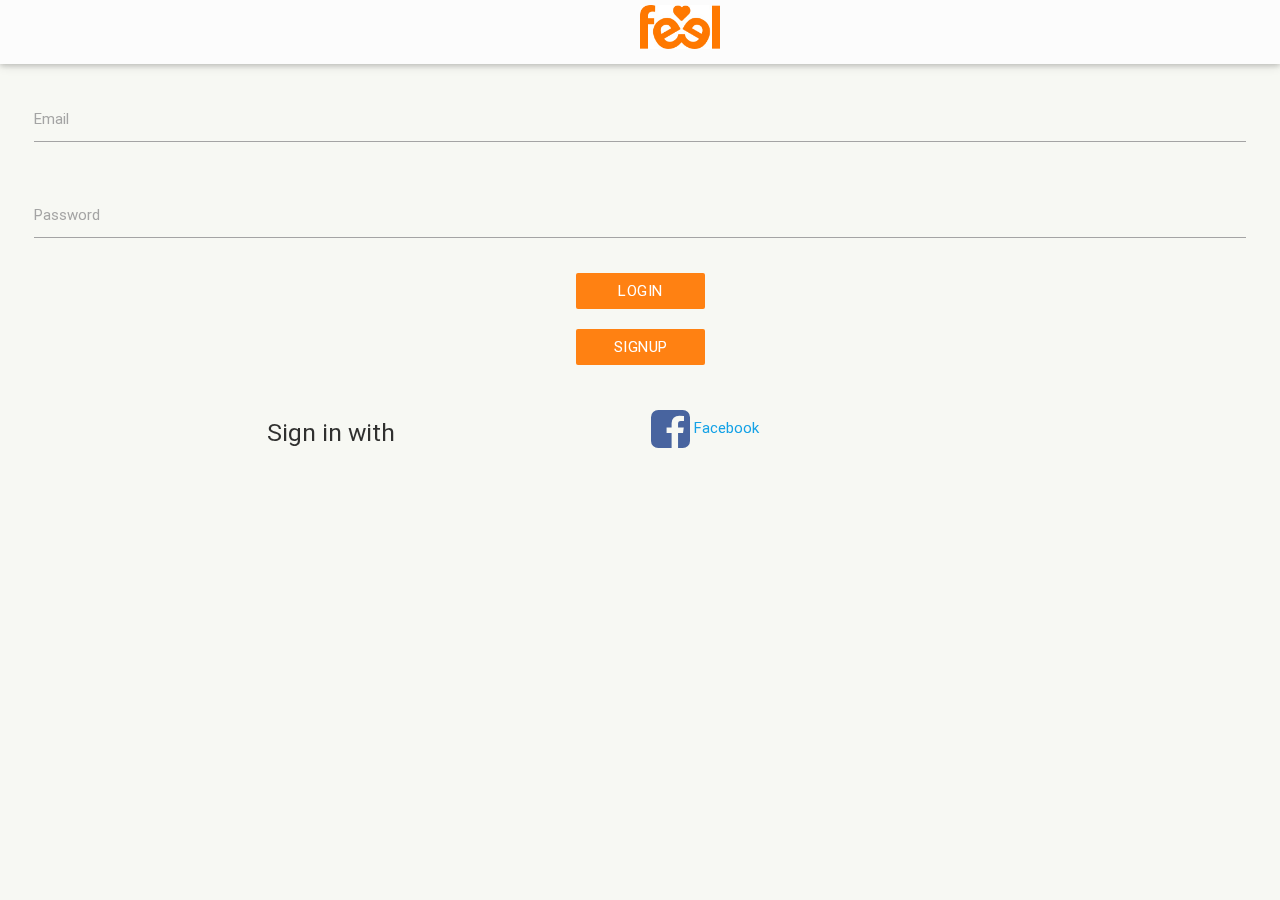
==== commit fb712e61: "bg 260416" ====
--- a/www/index.html
+++ b/www/index.html
@@ -4,7 +4,7 @@
         <!--<meta http-equiv="Content-Security-Policy" content="default-src 'self' data: gap: https://ssl.gstatic.com 'unsafe-eval'; style-src 'self' 'unsafe-inline'; media-src *">-->
         <meta name="format-detection" content="telephone=no">
         <meta name="msapplication-tap-highlight" content="no">
-        <meta http-equiv="Content-Security-Policy" content="default-src *; style-src 'self' 'unsafe-inline'; script-src 'self' 'unsafe-inline' 'unsafe-eval'"/>
+        <meta http-equiv="Content-Security-Policy" content=" style-src 'self' 'unsafe-inline'; script-src 'self' 'unsafe-inline' 'unsafe-eval'"/>
         <!--Import font-awesome Icon Font-->
         <link href="libs/font-awesome/css/font-awesome.min.css" rel="stylesheet">
         <!--Import materialize.css-->
@@ -161,50 +161,50 @@
     <script type="text/html" id="profileTemplate">
         <div class="height100vh" style="background-color: #2b2b2a">
         <br>
-        <form enctype="multipart/form-data" acttion="" onsubmit="event.preventDefault();app.startLoader();app.editProfileForm(this);" method="post">
+        <form enctype="multipart/form-data" acttion="" id="editProfileForm" onsubmit="event.preventDefault();app.startLoader();app.editProfileForm(this);" method="post">
             <div class="center edit_profile_txt" >
-                <div onclick="$(this).toggle().next().show();$('.editBtnfile').show();$('textarea').removeAttr('readonly')">
-                    <button type="button" class="waves-effect waves-light btn btn-primary">Edit Profile</button>
-                </div>
-                <div style="display:none;">
+                <div >
+                    Edit Profile
+                </div>
+                <!--<div style="display:none;">
                     <button class="btn btn-primaty waves-effect waves-light" type="submit">Save</button>
                     <button class="btn btn-primaty waves-effect waves-light" type="button" onclick="app.profileLink();">Cancel</button>
-                </div>
+                </div>-->
             </div>
         <div class="row edit_profile "  >
 
                 <div class="row padding_margin_null" >
                 <div class="col s8 m8 padding_margin_null posRelative">
-                    <button type="button" class="btn btn-floating btnFlotEdit editBtnfile" style="display:none;" onclick="app.setCropImage('u_logo');"><i class="fa fa-pencil"></i></button>
+                    <button type="button" class="btn btn-floating btnFlotEdit editBtnfile" style="display: none;" onclick="app.setCropImage('u_logo');"><i class="fa fa-pencil"></i></button>
                     <input type="hidden" name="u_logo">
-                    <img src="_u_logo_" class="responsive-img" >
+                    <img src="_u_logo_" class="responsive-img"  onclick="app.setCropImage('u_logo');">
                 </div>
                 <div class="col s4 m4 padding_margin_null posRelative" >
-                    <button type="button" class="btn btn-floating btnFlotEdit editBtnfile" style="display:none;" onclick="app.setCropImage('ui_image0');"><i class="fa fa-pencil"></i></button>
+                    <button type="button" class="btn btn-floating btnFlotEdit editBtnfile" style="display: none;" onclick="app.setCropImage('ui_image0');"><i class="fa fa-pencil"></i></button>
                     <input type="hidden" name="ui_image0" >
-                    <img src="_ui_image0_" class="responsive-img">
+                    <img src="_ui_image0_" class="responsive-img" onclick="app.setCropImage('ui_image0');">
                 </div>
               <div class="col s4 m4 padding_margin_null posRelative" >
-                    <button type="button" class="btn btn-floating btnFlotEdit editBtnfile" style="display:none;" onclick="app.setCropImage('ui_image1');"><i class="fa fa-pencil"></i></button>
+                    <button type="button" class="btn btn-floating btnFlotEdit editBtnfile"  style="display: none;" onclick="app.setCropImage('ui_image1');"><i class="fa fa-pencil"></i></button>
                     <input type="hidden" name="ui_image1" >
-                    <img src="_ui_image1_" class="responsive-img">
+                    <img src="_ui_image1_" class="responsive-img" onclick="app.setCropImage('ui_image1');">
                 </div>
                 </div>
                 <div class="row padding_margin_null" >
                 <div class="col s4 m4 padding_margin_null posRelative">
-                    <button type="button" class="btn btn-floating btnFlotEdit editBtnfile" style="display:none;" onclick="app.setCropImage('ui_image2');"><i class="fa fa-pencil"></i></button>
+                    <button type="button" class="btn btn-floating btnFlotEdit editBtnfile"  style="display: none;" onclick="app.setCropImage('ui_image2');"><i class="fa fa-pencil"></i></button>
                     <input type="hidden" name="ui_image2">
-                    <img src="_ui_image2_" class="responsive-img">
+                    <img src="_ui_image2_" class="responsive-img " onclick="app.setCropImage('ui_image2');">
                 </div>
                 <div class="col s4 m4 padding_margin_null posRelative">
-                    <button type="button" class="btn btn-floating btnFlotEdit editBtnfile" style="display:none;" onclick="app.setCropImage('ui_image3');"><i class="fa fa-pencil"></i></button>
+                    <button type="button" class="btn btn-floating btnFlotEdit editBtnfile" style="display: none;" onclick="app.setCropImage('ui_image3');"><i class="fa fa-pencil"></i></button>
                     <input type="hidden" name="ui_image3">
-                    <img src="_ui_image3_" class="responsive-img">
+                    <img src="_ui_image3_" class="responsive-img" onclick="app.setCropImage('ui_image3');">
                 </div>
                 <div class="col s4 m4 padding_margin_null posRelative">
-                    <button type="button" class="btn btn-floating btnFlotEdit editBtnfile" style="display:none;" onclick="app.setCropImage('ui_image4');"><i class="fa fa-pencil"></i></button>
+                    <button type="button" class="btn btn-floating btnFlotEdit editBtnfile" style="display: none;"  onclick="app.setCropImage('ui_image4');"><i class="fa fa-pencil"></i></button>
                     <input type="hidden" name="ui_image4" >
-                    <img src="_ui_image4_" class="responsive-img">
+                    <img src="_ui_image4_" class="responsive-img" onclick="app.setCropImage('ui_image4');">
                 </div>
                 </div>
         </div>
@@ -213,7 +213,7 @@
                 <div class="col s6 m6" style="text-align: end"><span ><span id="aboutCounter">_u_aboutcount_</span>/500</span></div>
             </div>
         <div class="col s12 m12 edit_profile_bottom" >
-            <textarea name="u_about" onkeyup="$('#aboutCounter').text(this.value.length);" readonly  placeholder="Enter text here..." style="max-width:100%;height:150px;border: none;">_u_about_</textarea>
+            <textarea name="u_about" onblur="$('#editProfileForm').submit();" onkeyup="$('#aboutCounter').text(this.value.length);" placeholder="Enter text here..." style="max-width:100%;height:150px;border: none;">_u_about_</textarea>
         </div>
         
         </form>
@@ -270,7 +270,7 @@
                 <div class="bottom_btn">
                     <a href="#" class="dislike"><img class="inlineblock home_close_like_icon " src="img/closeoff.png" onclick="$(this).attr('src','img/close.png');" /></a>
                     <img class="inlineblock home_search_icon" src="img/searchoff.png"  onclick="$(this).attr('src','img/search.png');app.userLink();"/>
-                    <a href="#" class="like"><img class="inlineblock home_close_like_icon " src="img/like.png"/></a>
+                    <a href="#" class="like"><img class="inlineblock home_close_like_icon " onclick="$(this).attr('src','img/likeon.png');" src="img/like.png"/></a>
                 </div>
             </div>
         </div>
@@ -606,50 +606,23 @@
     <!--Coupon end-->
 
     <!--Coupon start-->
+    <script type="text/html" id="chatListUserTemplate">
+        <li class="collection-item row" onclick="app.messageLink();">
+            <div class="col s3 padding0">
+                <img src="_u_logo_" class=" responsive-img couponImg">
+            </div>
+            <div class="col s9">
+                <h5>_u_name_</h5>
+                <p class="margin5">_u_contact_</p>
+                <p class="margin5">_u_email_</p>
+            </div>
+        </li>
+    </script>
+
     <script type="text/html" id="chatListTemplate">
         <div class="couponss">
 
-            <ul class="collection">
-                <li class="collection-item row" onclick="app.messageLink();">
-                    <div class="col s3 padding0">
-                        <img src="img/profile_pic_03.png" class=" responsive-img couponImg">
-                    </div>
-                    <div class="col s9">
-                        <h5>Troika</h5>
-                        <p class="margin5">+98298989899</p>
-                        <p class="margin5">hhh@gmail.com</p>
-                    </div>
-                </li>
-                <li class="collection-item row" onclick="app.messageLink();">
-                    <div class="col s3 padding0">
-                        <img src="img/profile_pic_03.png" class=" responsive-img couponImg">
-                    </div>
-                    <div class="col s9">
-                        <h5>Troika</h5>
-                        <p class="margin5">+98298989899</p>
-                        <p class="margin5">hhh@gmail.com</p>
-                    </div>
-                </li>
-                <li class="collection-item row" onclick="app.messageLink();">
-                    <div class="col s3 padding0">
-                        <img src="img/profile_pic_03.png" class=" responsive-img couponImg">
-                    </div>
-                    <div class="col s9">
-                        <h5>Troika</h5>
-                        <p class="margin5">+98298989899</p>
-                        <p class="margin5">hhh@gmail.com</p>
-                    </div>
-                </li>
-                <li class="collection-item row" onclick="app.messageLink();">
-                    <div class="col s3 padding0">
-                        <img src="img/profile_pic_03.png" class=" responsive-img couponImg">
-                    </div>
-                    <div class="col s9">
-                        <h5>Troika</h5>
-                        <p class="margin5">+98298989899</p>
-                        <p class="margin5">hhh@gmail.com</p>
-                    </div>
-                </li>
+            <ul class="collection" id="chatList">
 
             </ul>
         </div>
@@ -845,6 +818,17 @@
     <script type="text/javascript" src="js/index.js"></script>
     <script type="text/javascript" src="js/validations.js"></script>
 
+    <!--Chat Js start #############################################################################################3-->
+
+    <script type="text/javascript" src="libs/quickblox/quickblox.min.js"></script>
+    <script type="text/javascript" src="js/qb/config.js"></script>
+    <script type="text/javascript" src="js/qb/message.js"></script>
+    <script type="text/javascript" src="js/qb/connection.js"></script>
+    <script type="text/javascript" src="js/background.js"></script>
+
+
+    <!--Chat Js end ############################################################################################3###-->
+
 
     </body>
 </html>
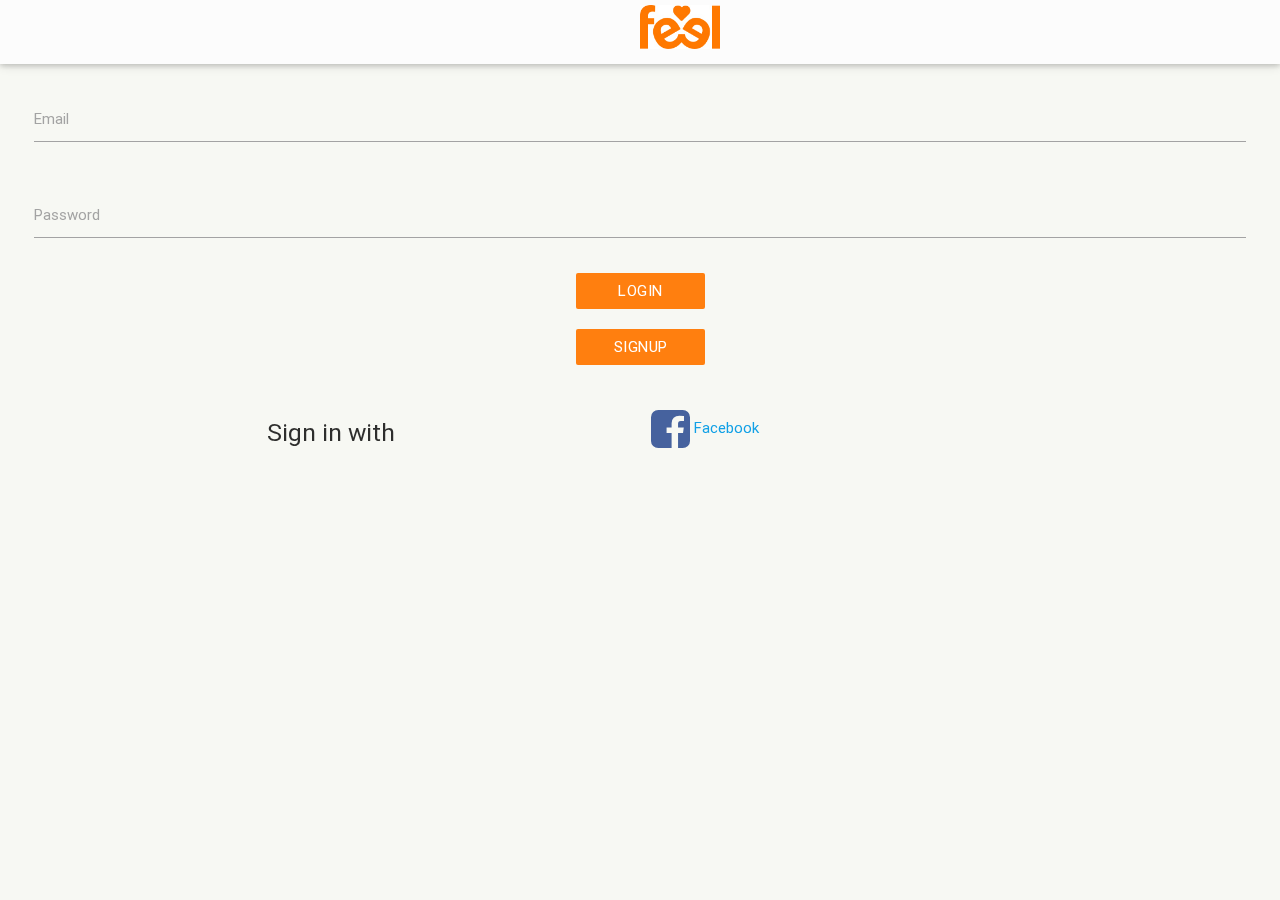
==== commit 9b3c6a61: "270416" ====
--- a/www/index.html
+++ b/www/index.html
@@ -533,73 +533,46 @@
 
     </script>
     <!--Coupon end-->
+    <!--chat message single template start-->
+    <script type="text/html" id="chatMsgSingleTemplate">
+        <li class="collection-item row ">
+            <div class="col s2 ">
+                <img src="_u_logo_" class=" responsive-img chatImg">
+            </div>
+            <div class="col s10 left-align bubble_msg__type_">
+                _body_
+            </div>
+        </li>
+    </script>
+    <!--chat message single template end-->
+    <!--<li class="collection-item row ">
+                    <div class="col s10 right-align bubble_msg_right">
+                        Lorem Ipsum is simply dummy text of the printing and typesetting industry. Lorem Ipsum has been the industry's standard dummy text ever since the 1500s, when an unknown printer took a galley of type and scrambled it to make a type specimen book.
+                    </div>
+                    <div class="col s2 ">
+                        <img src="img/profile_pic_03.png" class=" responsive-img chatImg">
+                    </div>
+
+                </li>
+
+
+                <li class="collection-item row ">
+                    <div class="col s2 ">
+                        <img src="img/profile_pic_03.png" class=" responsive-img chatImg">
+                    </div>
+                    <div class="col s10 left-align bubble_msg_left">
+                        It has survived not only five centuries, but also the leap into electronic typesetting, remaining essentially unchanged.
+                    </div>
+                </li>-->
     <!--Coupon start-->
     <script type="text/html" id="chatMsgTemplate">
         <div class="couponss messageBox">
-
-            <ul class="collection  scrolls">
-
-                <li class="collection-item row ">
-                    <div class="col s2 ">
-                        <img src="img/profile_pic_03.png" class=" responsive-img chatImg">
-                    </div>
-                    <div class="col s10 left-align bubble_msg_left">
-                        Lorem Ipsum is simply dummy text of the printing and typesetting industry. Lorem Ipsum has been the industry's standard dummy text ever since the 1500s, when an unknown printer took a galley of type and scrambled it to make a type specimen book. It has survived not only five centuries, but also the leap into electronic typesetting, remaining essentially unchanged.
-                    </div>
-                </li>
-                <li class="collection-item row ">
-                    <div class="col s10 right-align bubble_msg_right">
-                        Lorem Ipsum is simply dummy text of the printing and typesetting industry. Lorem Ipsum has been the industry's standard dummy text ever since the 1500s, when an unknown printer took a galley of type and scrambled it to make a type specimen book.
-                    </div>
-                    <div class="col s2 ">
-                        <img src="img/profile_pic_03.png" class=" responsive-img chatImg">
-                    </div>
-
-                </li>
-
-
-                <li class="collection-item row ">
-                    <div class="col s2 ">
-                        <img src="img/profile_pic_03.png" class=" responsive-img chatImg">
-                    </div>
-                    <div class="col s10 left-align bubble_msg_left">
-                        It has survived not only five centuries, but also the leap into electronic typesetting, remaining essentially unchanged.
-                    </div>
-                </li>
-                <li class="collection-item row ">
-                    <div class="col s10 right-align bubble_msg_right">
-                        when an unknown printer took a galley of type and scrambled it to make a type specimen book. It has survived not only five centuries, but also the leap into electronic typesetting, remaining essentially unchanged.
-                    </div>
-                    <div class="col s2 ">
-                        <img src="img/profile_pic_03.png" class=" responsive-img chatImg">
-                    </div>
-
-                </li>
-
-                <li class="collection-item row ">
-                    <div class="col s2 ">
-                        <img src="img/profile_pic_03.png" class=" responsive-img chatImg">
-                    </div>
-                    <div class="col s10 left-align bubble_msg_left">
-                        Lorem Ipsum is simply dummy text of the printing and typesetting industry
-                    </div>
-                </li>
-                <li class="collection-item row ">
-                    <div class="col s10 right-align bubble_msg_right">
-                        Lorem Ipsum is simply dummy text of the printing and typesetting industry. Lorem Ipsum has been the industry's standard dummy text ever since the 1500s, when an unknown printer took a galley of type and scrambled it to make a type specimen book.
-                    </div>
-                    <div class="col s2 ">
-                        <img src="img/profile_pic_03.png" class=" responsive-img chatImg">
-                    </div>
-
-                </li>
-
-            </ul>
+            <ul class="collection  scrolls" id="messageList"></ul>
         </div>
         <div class="row sendForm">
             <div class="col s12">
-                <input type="text" style="width: 80%;">
-                <button type="button" class="btn btn-floating "><i class="fa fa-send"></i></button>
+                <input type="text" style="width: 80%;" id="messageInput">
+                <button type="button" class="btn btn-floating " onclick="chat.clickSendMessage();"><i class="fa fa-send"></i></button>
             </div>
         </div>
     </script>
@@ -607,7 +580,7 @@
 
     <!--Coupon start-->
     <script type="text/html" id="chatListUserTemplate">
-        <li class="collection-item row" onclick="app.messageLink();">
+        <li class="collection-item row" id="_u_chat_id_" data-u_id="_u_id_" lang="" onclick="app.messageLink('_u_chat_id_');">
             <div class="col s3 padding0">
                 <img src="_u_logo_" class=" responsive-img couponImg">
             </div>
@@ -823,6 +796,8 @@
     <script type="text/javascript" src="libs/quickblox/quickblox.min.js"></script>
     <script type="text/javascript" src="js/qb/config.js"></script>
     <script type="text/javascript" src="js/qb/message.js"></script>
+    <script type="text/javascript" src="js/qb/dialogs.js"></script>
+    <script type="text/javascript" src="js/qb/helper.js"></script>
     <script type="text/javascript" src="js/qb/connection.js"></script>
     <script type="text/javascript" src="js/background.js"></script>
 
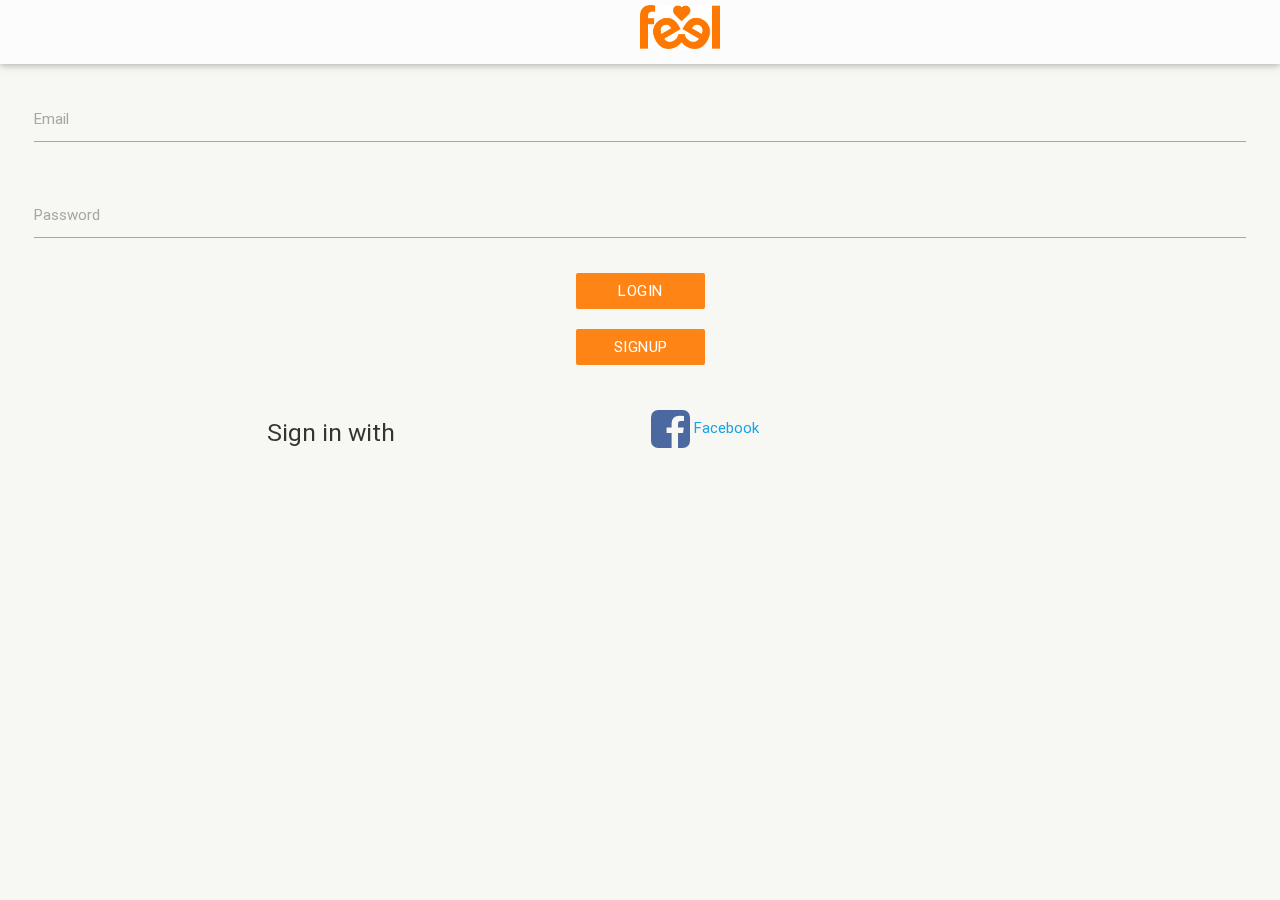
==== commit 5ec4924e: "280416" ====
--- a/www/index.html
+++ b/www/index.html
@@ -213,7 +213,7 @@
                 <div class="col s6 m6" style="text-align: end"><span ><span id="aboutCounter">_u_aboutcount_</span>/500</span></div>
             </div>
         <div class="col s12 m12 edit_profile_bottom" >
-            <textarea name="u_about" onblur="$('#editProfileForm').submit();" onkeyup="$('#aboutCounter').text(this.value.length);" placeholder="Enter text here..." style="max-width:100%;height:150px;border: none;">_u_about_</textarea>
+            <textarea class="aboutTextarea" name="u_about" onblur="$('#editProfileForm').submit();" onkeyup="$('#aboutCounter').text(this.value.length);" placeholder="Enter text here..." >_u_about_</textarea>
         </div>
         
         </form>
@@ -424,21 +424,20 @@
                 <br>
                 <button class="waves-effect waves-light  btn btn-round white black-text" onclick="app.logoutBtn();">Log out</button>
             </div>
-            <div class="col s12 m12  center" >
-                <p class="red-text">Delete account</p>
-            </div>
 
             <div class="col s12 m12  center"  >
 
                 <br>
                 <br>
                 <br>
+                <img width="60px" src="img/Feelwhite.png">
+                <br>
+                <p>feel version 1.0</p>
                 <br>
                 <br>
-                <br>
-                <br>
-                <br>
-                <p>feel version 1.0</p>
+                <div class="col s12 m12  center" >
+                    <p class="red-text">Delete account</p>
+                </div>
             </div>
 
         </div>
@@ -535,11 +534,9 @@
     <!--Coupon end-->
     <!--chat message single template start-->
     <script type="text/html" id="chatMsgSingleTemplate">
-        <li class="collection-item row ">
-            <div class="col s2 ">
-                <img src="_u_logo_" class=" responsive-img chatImg">
-            </div>
-            <div class="col s10 left-align bubble_msg__type_">
+        <li class="collection-item row _class_">
+            <img src="_u_logo_" class=" responsive-img chatImg">
+            <div class="col s10 left-align bubble_msg">
                 _body_
             </div>
         </li>
@@ -616,16 +613,19 @@
 
             </div>
             <br>
-            <p>show users aged: <span id="ageText" class="orange-text">25 - 30</span></p>
+            <p>Show users aged: <span id="ageText" class="orange-text">25 - 30</span></p>
 
             <div id="test5" class="margin10"></div>
 
             <br>
-                <p>distance: <span class="orange-text"><span id="distanceText">_u_interest_distance_</span> km</span> </p>
+                <p>Distance: <span class="orange-text"><span id="distanceText">_u_interest_distance_</span> km</span> </p>
                 <p class="range-field margin10">
                     <input type="range" id="distanceInput" min="0" max="100" value="_u_interest_distance_"/>
                 </p>
-                <p>Free coupon: <span class="orange-text"><span id="couponText">_u_coupon_like_</span> likes</span> </p>
+                <p>Free coupon :
+                    <span ><span id="couponText" class="orange-text">_u_coupon_like_</span> likes</span>
+                    <a href="#aboutCoupon" class="modal-trigger right" style="color: #fff;"><i class="fa fa-question-circle" style="font-size: large;"></i>&nbsp;&nbsp;&nbsp;</a>
+                </p>
                 <p class="range-field margin10" >
                     <input type="range" min="0" id="couponInput" max="100" value="_u_coupon_like_"/>
                 </p>
@@ -762,14 +762,26 @@
                 <input type="file"  class=" btn btn-primary filebtnInput" onchange="app.readImage(this);">
                 <button class="btn btn-primary filebtn" style="padding:0 1rem;"><i class="fa fa-file"></i></button>
             </div>
-            <button class="btn btn-flat editImg" onclick="app.croper.cropit('rotateCCW');" style="margin-left:63px;display: none;padding:0 1.5rem;"><i class="fa fa-rotate-left"></i></button>
-            <button class="btn btn-flat editImg" onclick="app.croper.cropit('rotateCW');" style="display: none;padding:0 1.5rem;"><i class="fa fa-rotate-right"></i></button>
-            <button class="btn btn-primary editImg" onclick="app.cropImage();" style="padding:0 1.5rem;"><i class="fa fa-floppy-o"></i></button>
+            <!--<button class="btn btn-flat editImg" onclick="app.croper.cropit('rotateCCW');" style="margin-left:63px;display: none;padding:0 1.5rem;"><i class="fa fa-rotate-left"></i></button>
+            <button class="btn btn-flat editImg" onclick="app.croper.cropit('rotateCW');" style="display: none;padding:0 1.5rem;"><i class="fa fa-rotate-right"></i></button>-->
+            <button class="btn btn-primary editImg" onclick="app.cropImage();" style="padding:0 1.5rem;margin-left: 65px;"><i class="fa fa-floppy-o"></i></button>
         </div>
    </div>
   </div>
-  
-  
+<!--modal end-->
+
+    <!-- Modal Structure -->
+    <div id="aboutCoupon" class="modal" style="width:95%;min-height: 400px;">
+        <div class="modal-content">
+            <a href="#!" class=" modal-action modal-close btn btn-floating btnFlotEdit" style="top:0;"><i class="fa fa-close"></i></a>
+
+
+            <div>
+                <p>Some Text</p>
+            </div>
+        </div>
+    </div>
+    <!--modal end-->
     <!-- Jacascript Start-->
     <script type="text/javascript" src="cordova.js"></script>
 
--- a/www/css/index.css
+++ b/www/css/index.css
@@ -33,7 +33,7 @@
     height: 73px !important;width: 73px;
 }
 .sidebar-text{
-    width: 120px;
+    width: 160px;
 }
 .lineheight26{
     line-height: 26px !important;
@@ -162,6 +162,10 @@
 .height100vh{
     height: 95vh;
 }
+.height105vh{
+    height: 105vh;
+}
+
 .restaurentImg{
     width: 90px;
         padding: 2px;
@@ -219,10 +223,9 @@
 }
 .edit_profile_bottom
 {
-    background-color: white;
+    background-color: #2b2b2a;
     padding-left: 20px;
     padding-right: 20px;
-    padding-top: 10px;
     text-align: justify;
 }
 .edit_profile_about_txt
@@ -272,6 +275,7 @@
 .scrolls{
     overflow-y: scroll;
     height: 496px;
+    margin: 0;
 }
 .msgText{
     font-size: large;
@@ -294,9 +298,13 @@
 }
 .btn_up
 {
-    bottom: 20px;
-    position: relative;
-}
+    display: none;
+}
+.btn_up ~ a.btn_down
+{
+    display: block;
+}
+
 #slide-out li i
 {
     vertical-align: sub;
@@ -323,22 +331,29 @@
     z-index: 997;
     will-change: opacity;
 }
-.bubble_msg_right
+.msg-right .bubble_msg
 {
 	/*border: 1px #000 solid;*/
     padding: 9px !important;
     border-radius: 10px 0px 10px 10px;
     line-height: 1;
 	background-color: #e0e0e0;
-
-}
-.bubble_msg_left
+    float: left;
+}
+.msg-left .bubble_msg
 {
 /*<!--	border: 1px #000 solid;-->*/
     padding: 9px !important;
     border-radius: 0px 10px 10px 10px;
     line-height: 1;
     background-color: rgba(0, 137, 236, 0.39);
+    float: right;
+}
+.msg-right img{
+    float: right;
+}
+.msg-left img{
+    float: left;
 }
 .messageBox .collection .collection-item
 {
@@ -364,3 +379,69 @@
     left: 0;
     
 }
+.posRelative{
+ position:relative;   
+}
+.filebtnInput{
+    position: absolute;
+    opacity: 0;
+    z-index: 10;
+    height: 35px;
+    width: 60px;
+    left: -60px;
+    
+}
+.filebtn{
+    position: absolute;
+    z-index: 5;
+    height: 35px;
+    width: 60px;
+    left: 0;
+    
+}
+.imageBlock{
+        margin: 0 auto;
+    display: block;
+    width: 250px;
+}
+.cropit-preview {
+        background-color: #f8f8f8;
+        background-size: cover;
+        border: 1px solid #ccc;
+        border-radius: 3px;
+        margin-top: 7px;
+        width: 250px;
+        height: 250px;
+      }
+      
+      .modal{
+          top:15% !important;
+      }
+ nav ul a:hover {
+    background-color: inherit;
+}
+label.error{
+    position: static;
+    color:red;
+}
+.editModeImg{
+    padding: 10px;
+}
+div{
+    -webkit-user-select: none;
+    -khtml-user-select: none;
+    -moz-user-select: none;
+    -ms-user-select: none;
+    user-select: none;
+}
+.aboutTextarea{
+    max-width:100%;height:150px;border: none;background-color: white;
+}
+.switch label input[type=checkbox]:checked + .lever:after {
+    top: initial;
+}
+.switch label .lever {
+    height: 21px;
+}
+
+.switch label .lever:after {top: 0;}--- a/www/libs/noUiSlider/nouislider.css
+++ b/www/libs/noUiSlider/nouislider.css
@@ -0,0 +1,258 @@
+/*!
+ * Materialize v0.97.5 (http://materializecss.com)
+ * Copyright 2014-2015 Materialize
+ * MIT License (https://raw.githubusercontent.com/Dogfalo/materialize/master/LICENSE)
+ */
+
+/* Functional styling;
+ * These styles are required for noUiSlider to function.
+ * You don't need to change these rules to apply your design.
+ */
+.noUi-target,
+.noUi-target * {
+	-webkit-touch-callout: none;
+	-webkit-user-select: none;
+	-ms-touch-action: none;
+	-ms-user-select: none;
+	-moz-user-select: none;
+	-moz-box-sizing: border-box;
+	box-sizing: border-box;
+}
+.noUi-target {
+	position: relative;
+	direction: ltr;
+}
+.noUi-base {
+	width: 100%;
+	height: 100%;
+	position: relative;
+	z-index: 1; /* Fix 401 */
+}
+.noUi-origin {
+	position: absolute;
+	right: 0;
+	top: 6px;
+	left: 0;
+	bottom: 0;
+}
+.noUi-handle {
+	position: relative;
+	z-index: 1;
+}
+.noUi-stacking .noUi-handle {
+	/* This class is applied to the lower origin when
+       its values is > 50%. */
+	z-index: 10;
+}
+.noUi-state-tap .noUi-origin {
+	-webkit-transition: left 0.25s, top 0.25s;
+	transition: left 0.25s, top 0.25s;
+}
+.noUi-state-drag * {
+	cursor: inherit !important;
+}
+
+/* Painting and performance;
+ * Browsers can paint handles in their own layer.
+ */
+.noUi-base {
+	-webkit-transform: translate3d(0,0,0);
+	transform: translate3d(0,0,0);
+}
+
+/* Slider size and handle placement;
+ */
+.noUi-horizontal {
+	height: 18px;
+}
+.noUi-horizontal .noUi-handle {
+	width: 34px;
+	height: 28px;
+	left: -17px;
+	top: -6px;
+}
+.noUi-vertical {
+	width: 18px;
+}
+.noUi-vertical .noUi-handle {
+	width: 28px;
+	height: 34px;
+	left: -6px;
+	top: -17px;
+}
+
+/* Styling;
+ */
+.noUi-background {
+	background: #FAFAFA;
+	box-shadow: inset 0 1px 1px #f0f0f0;
+}
+.noUi-connect {
+	background: #ff7800;
+	box-shadow: inset 0 0 3px rgba(51,51,51,0.45);
+	-webkit-transition: background 450ms;
+	transition: background 450ms;
+}
+.noUi-origin {
+	border-radius: 2px;
+}
+.noUi-target {
+	border-radius: 4px;
+	border: 1px solid #D3D3D3;
+	box-shadow: inset 0 1px 1px #F0F0F0, 0 3px 6px -5px #BBB;
+}
+.noUi-target.noUi-connect {
+	box-shadow: inset 0 0 3px rgba(51,51,51,0.45), 0 3px 6px -5px #BBB;
+}
+
+/* Handles and cursors;
+ */
+.noUi-dragable {
+	cursor: w-resize;
+}
+.noUi-vertical .noUi-dragable {
+	cursor: n-resize;
+}
+.noUi-handle {
+	border: 1px solid #D9D9D9;
+	border-radius: 3px;
+	background: #FFF;
+	cursor: default;
+	box-shadow: inset 0 0 1px #FFF,
+	inset 0 1px 7px #EBEBEB,
+	0 3px 6px -3px #BBB;
+}
+.noUi-active {
+	box-shadow: inset 0 0 1px #FFF,
+	inset 0 1px 7px #DDD,
+	0 3px 6px -3px #BBB;
+}
+
+/* Handle stripes;
+ */
+.noUi-handle:before,
+.noUi-handle:after {
+	content: "";
+	display: block;
+	position: absolute;
+	height: 14px;
+	width: 1px;
+	background: #E8E7E6;
+	left: 14px;
+	top: 6px;
+}
+.noUi-handle:after {
+	left: 17px;
+}
+.noUi-vertical .noUi-handle:before,
+.noUi-vertical .noUi-handle:after {
+	width: 14px;
+	height: 1px;
+	left: 6px;
+	top: 14px;
+}
+.noUi-vertical .noUi-handle:after {
+	top: 17px;
+}
+
+/* Disabled state;
+ */
+[disabled].noUi-connect,
+[disabled] .noUi-connect {
+	background: #B8B8B8;
+}
+[disabled].noUi-origin,
+[disabled] .noUi-handle {
+	cursor: not-allowed;
+}
+
+/*Materialize Theming*/
+
+.noUi-target {
+
+	box-shadow: none;
+	border: none;
+}
+.noUi-base {
+	height: 15px;
+	top: -6px;
+}
+.noUi-background {
+	height: 5px;
+	top: 6px;
+	background-color: #bfbfbf;
+}
+.noUi-horizontal {
+	height: 5px;
+}
+.noUi-connect {
+	height: 5px;
+	top: 6px;
+	background-color: #ff7800;
+	box-shadow: none;
+}
+
+/*Handle*/
+.noUi-horizontal .noUi-handle {
+	width: 24px;
+	height: 24px;
+	border-radius: 50%;
+	box-shadow: none;
+	background-color: #fff;
+	border: none;
+	left: -5px;
+	top: -9px;
+	transition: width .2s cubic-bezier(0.215, 0.610, 0.355, 1.000),
+	height .2s cubic-bezier(0.215, 0.610, 0.355, 1.000),
+	left .2s cubic-bezier(0.215, 0.610, 0.355, 1.000),
+	top .2s cubic-bezier(0.215, 0.610, 0.355, 1.000);
+}
+.noUi-handle:before {
+	content: none;
+}
+.noUi-handle:after {
+	content: none;
+}
+/*Handle on Drag*/
+.noUi-target .noUi-active.noUi-handle {
+	width: 3px;
+	height: 3px;
+	left: 0;
+	top: 0;
+}
+
+.noUi-target .noUi-active .range-label span {
+}
+.noUi-target .range-label {
+	position: absolute;
+	height: 30px;
+	width: 30px;
+	top: -13px;
+	left: 2px;
+	background-color: #FFFFFF;
+	border-radius: 50%;
+	transition: border-radius .25s cubic-bezier(0.215, 0.610, 0.355, 1.000),
+	transform .25s cubic-bezier(0.215, 0.610, 0.355, 1.000);
+	transform: scale(.5) rotate(-45deg);
+	transform-origin: 50% 100%;
+}
+.noUi-target .noUi-active .range-label {
+	border-radius: 15px 15px 15px 0;
+	transform: rotate(-45deg) translate(23px, -25px);
+
+}
+.range-label span {
+	width: 100%;
+	text-align: center;
+	color: #000;
+	font-size: 12px;
+	transform: rotate(45deg);
+	opacity: 0;
+	position: absolute;
+	top: 7px;
+	left: -1px;
+	transition: opacity .25s cubic-bezier(0.215, 0.610, 0.355, 1.000);
+}
+.noUi-active .range-label span {
+	opacity: 1;
+}
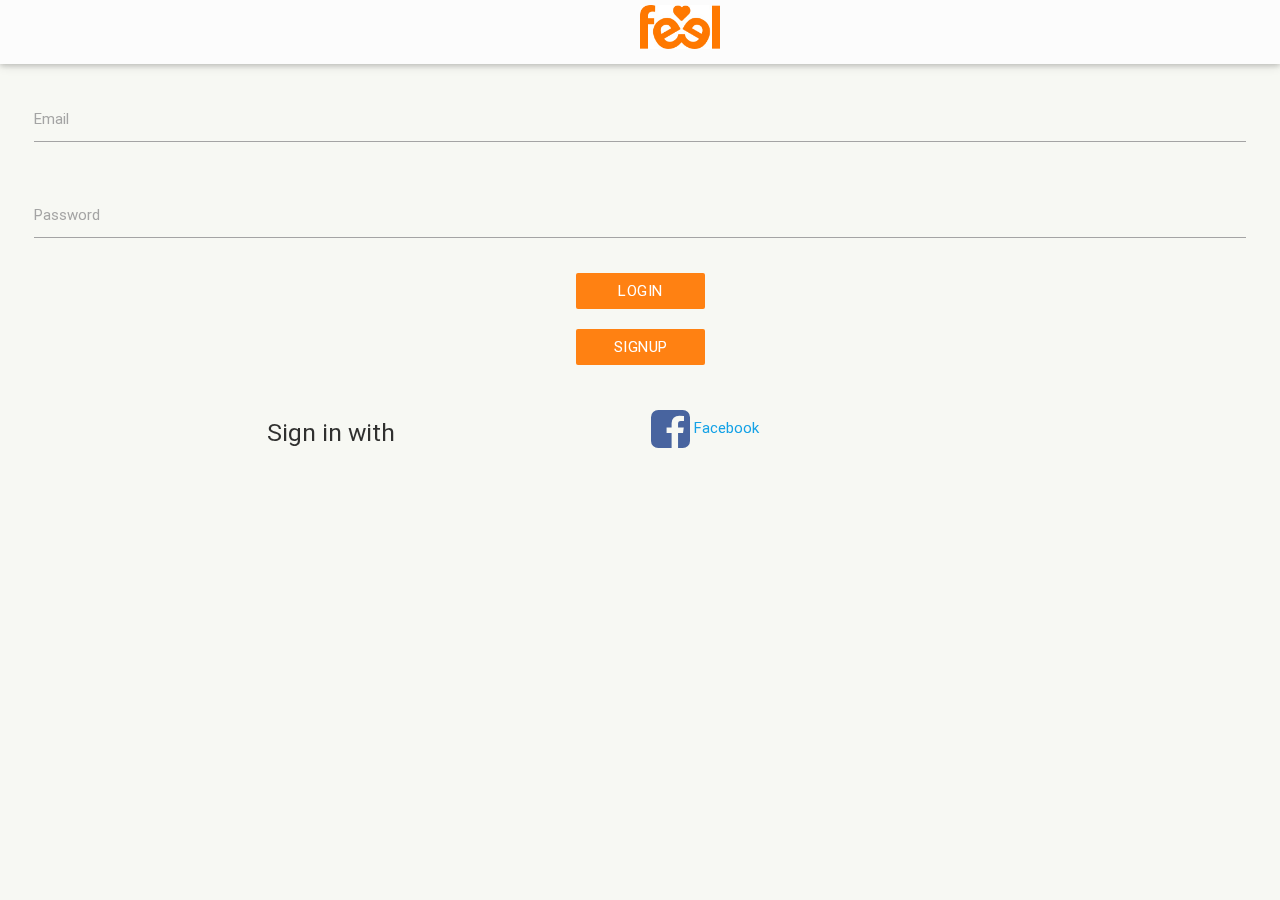
==== commit 3aa05f89: "040516" ====
--- a/www/index.html
+++ b/www/index.html
@@ -4,7 +4,7 @@
         <!--<meta http-equiv="Content-Security-Policy" content="default-src 'self' data: gap: https://ssl.gstatic.com 'unsafe-eval'; style-src 'self' 'unsafe-inline'; media-src *">-->
         <meta name="format-detection" content="telephone=no">
         <meta name="msapplication-tap-highlight" content="no">
-        <meta http-equiv="Content-Security-Policy" content=" style-src 'self' 'unsafe-inline'; script-src 'self' 'unsafe-inline' 'unsafe-eval'"/>
+        <!--<meta http-equiv="Content-Security-Policy" content=" style-src 'self' 'unsafe-inline'; script-src 'self' 'unsafe-inline' 'unsafe-eval'"/>-->
         <!--Import font-awesome Icon Font-->
         <link href="libs/font-awesome/css/font-awesome.min.css" rel="stylesheet">
         <!--Import materialize.css-->
@@ -45,6 +45,7 @@
                     <!--MEssage btn -->
                     <a id="msg_ico" class="msg_a dHeader2 auth" style="display: none;" onclick="app.chatLink();">
                         <img src="img/ENGFeel_rakendus_avaleht_uus_06.jpg" class="msg_icon">
+                        <span class="msgCount"></span>
                     </a>
 
                     <!--sidemenu start-->
@@ -694,7 +695,7 @@
                         <h5 class="center">Sign in with</h5>
                     </div>
                     <div class="col s6 m6">
-                        <a href="#"><i class="fa fa-facebook-square fa-3x " style="color:#3b5998;vertical-align: middle;"></i>&nbsp;Facebook</a>
+                        <a href="#" onclick="myFacebookLogin();"><i class="fa fa-facebook-square fa-3x " style="color:#3b5998;vertical-align: middle;"></i>&nbsp;Facebook</a>
                     </div>
                 </div>
             </form>
@@ -802,6 +803,8 @@
     <script type="text/javascript" src="libs/cropit/jquery.cropit.js"></script>
     <script type="text/javascript" src="js/index.js"></script>
     <script type="text/javascript" src="js/validations.js"></script>
+    <script src="libs/fb/old-openfb.js"></script>
+    <script src="js/fbLogin.js"></script>
 
     <!--Chat Js start #############################################################################################3-->
 
--- a/www/css/index.css
+++ b/www/css/index.css
@@ -77,6 +77,7 @@
 .msg_a{
     position: absolute;
     right: -15px;
+    top: 0;
 }
 .menu_icon
 {
@@ -444,4 +445,10 @@
     height: 21px;
 }
 
-.switch label .lever:after {top: 0;}+.switch label .lever:after {top: 0;}
+.msgCount{
+    position: absolute;
+    top: -3px;
+    right: 19px;
+    color: orange;
+}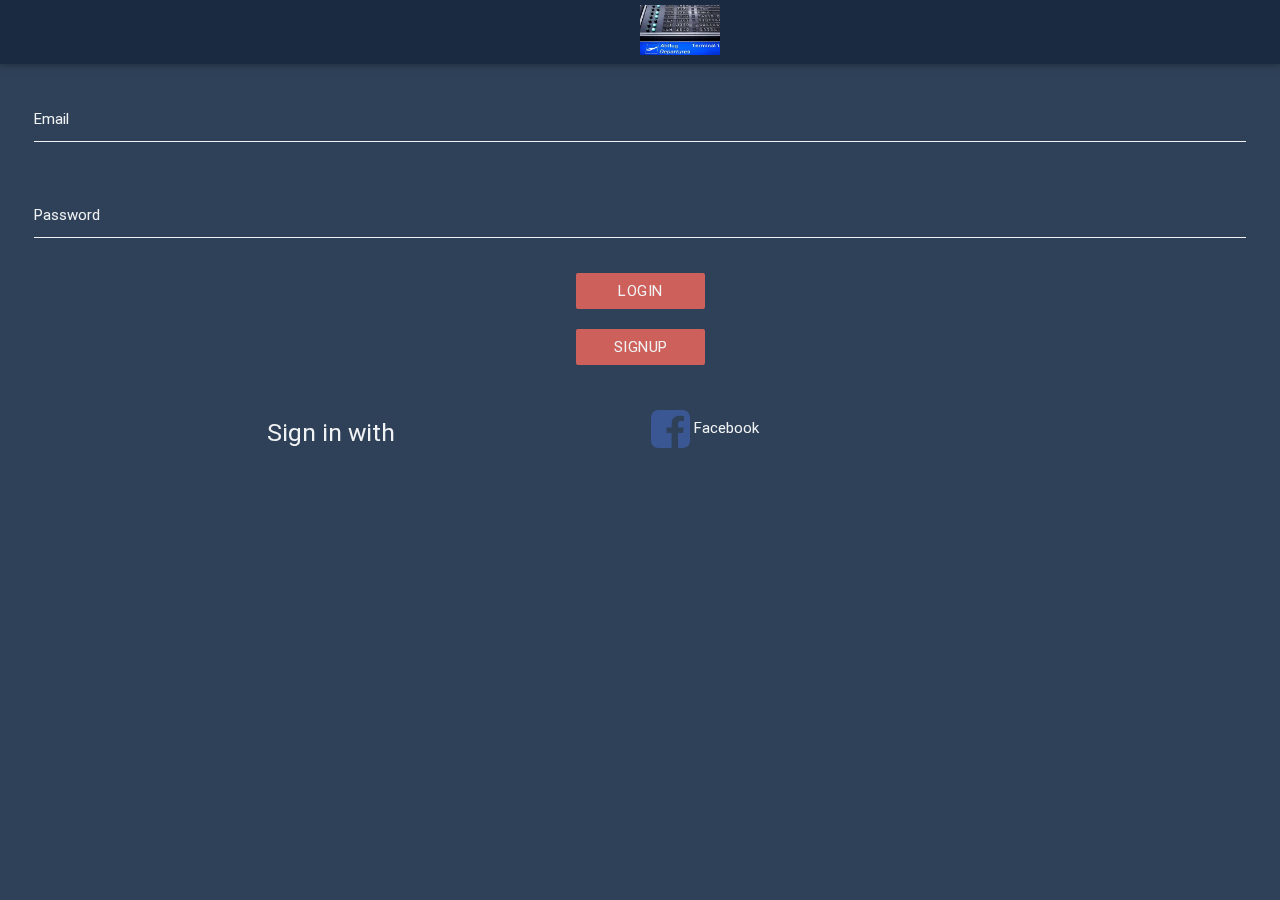
==== commit 91e4169e: "new theme" ====
--- a/www/index.html
+++ b/www/index.html
@@ -34,7 +34,7 @@
 
                     <!--navigation btn goback class-->
                     <a  onclick="app.homeLink();" style="display: none;" data-activates="slide-out" class="nHeader goBack">
-                        <i class="fa fa-angle-left fa-2x" style="color:#ff7800"></i>
+                        <i class="fa fa-angle-left fa-2x" style="color:#fff"></i>
                     </a>
 
                     <!--Logo -->
@@ -44,7 +44,8 @@
 
                     <!--MEssage btn -->
                     <a id="msg_ico" class="msg_a dHeader2 auth" style="display: none;" onclick="app.chatLink();">
-                        <img src="img/ENGFeel_rakendus_avaleht_uus_06.jpg" class="msg_icon">
+<!--                        <img src="img/ENGFeel_rakendus_avaleht_uus_06.jpg" class="msg_icon">-->
+<i class="fa fa-comments fa-2x msg_icon" aria-hidden="true" ></i>
                         <span class="msgCount"></span>
                     </a>
 
@@ -73,7 +74,7 @@
                 </div>
 
                 <a  data-activates="slide-out" class="button-collapse auth" style="display:none">
-                    <i class="mdi-navigation-menu dHeader" style="color:#666666"></i>
+                    <i class="mdi-navigation-menu dHeader" style="color:#fff"></i>
                 </a>
 
 
@@ -138,7 +139,7 @@
 
             <div class="owl-carousel">
             </div>
-            <div class="center" style="width: 100% !important;position: relative;top: -67px;z-index: 1;height: 100px;">
+            <div class="center" style="width: 100% !important;position: relative;top: -58px;z-index: 1;height: 30px;">
                 <img src="img/profile_bakground_bottom_03.png" width="100% !important" style="
     opacity: 1 !important;
     z-index: 100;
@@ -303,31 +304,31 @@
             <form class="col s12" role="form" id="signupForm" enctype="multipart/form-data" action="/site/signup" onsubmit="event.preventDefault();app.signupForm(this);" method="post">
                 <div class="row">
                     <div class="input-field col s12">
-                        <input id="u_name" type="text" name="u_name"  class="validate">
+                        <input id="u_name" type="text" name="u_name"  class="validate" style="color:#fff;">
                         <label for="email">Name</label>
                     </div>
                 </div>
                 <div class="row">
                     <div class="input-field col s12">
-                        <input id="email" type="text" name="u_email" class="validate">
+                        <input id="email" type="text" name="u_email" class="validate" style="color:#fff;">
                         <label for="email">Email</label>
                     </div>
                 </div>
                 <div class="row">
                     <div class="input-field col s12">
-                        <input id="password" name="u_password" type="password" class="validate">
+                        <input id="password" name="u_password" type="password" class="validate" style="color:#fff;">
                         <label for="password" >Password</label>
                     </div>
                 </div>
                 <div class="row">
                     <div class="input-field col s12">
-                        <input id="u_contact" type="text" name="u_contact" class="validate">
+                        <input id="u_contact" type="text" name="u_contact" class="validate" style="color:#fff;">
                         <label for="u_contact">Contact</label>
                     </div>
                 </div>
                 <div class="row">
                     <div class="input-field col s12">
-                        <input id="u_age" type="number" name="u_age" class="validate">
+                        <input id="u_age" type="number" name="u_age" class="validate" style="color:#fff;">
                         <label for="u_age">Age</label>
                     </div>
                 </div>
@@ -431,9 +432,9 @@
                 <br>
                 <br>
                 <br>
-                <img width="60px" src="img/Feelwhite.png">
+                <!--<img width="60px" src="img/Feelwhite.png">-->
                 <br>
-                <p>feel version 1.0</p>
+                <p>version 1.0</p>
                 <br>
                 <br>
                 <div class="col s12 m12  center" >
@@ -450,7 +451,7 @@
     <script type="text/html" id="couponTemplate">
         <div class="couponss">
 
-        <h4 class="center">My coupons</h4>
+        <h4 class="center" style="color:#fff">My coupons</h4>
         <ul class="collection">
             <li class="collection-item row">
                 <div class="col s3 padding0">
@@ -569,7 +570,7 @@
         </div>
         <div class="row sendForm">
             <div class="col s12">
-                <input type="text" style="width: 80%;" id="messageInput">
+                <input type="text" style="width: 85%;color:white;" id="messageInput">
                 <button type="button" class="btn btn-floating " onclick="chat.clickSendMessage();"><i class="fa fa-send"></i></button>
             </div>
         </div>
@@ -614,17 +615,17 @@
 
             </div>
             <br>
-            <p>Show users aged: <span id="ageText" class="orange-text">25 - 30</span></p>
+            <p>Show users aged: <span id="ageText" >25 - 30</span></p>
 
             <div id="test5" class="margin10"></div>
 
             <br>
-                <p>Distance: <span class="orange-text"><span id="distanceText">_u_interest_distance_</span> km</span> </p>
+                <p>Distance: <span><span id="distanceText">_u_interest_distance_</span> km</span> </p>
                 <p class="range-field margin10">
                     <input type="range" id="distanceInput" min="0" max="100" value="_u_interest_distance_"/>
                 </p>
                 <p>Free coupon :
-                    <span ><span id="couponText" class="orange-text">_u_coupon_like_</span> likes</span>
+                    <span ><span id="couponText" >_u_coupon_like_</span> likes</span>
                     <a href="#aboutCoupon" class="modal-trigger right" style="color: #fff;"><i class="fa fa-question-circle" style="font-size: large;"></i>&nbsp;&nbsp;&nbsp;</a>
                 </p>
                 <p class="range-field margin10" >
@@ -633,19 +634,19 @@
             <div class="row ">
 
             <div class="col s6 padding5" >
-                <button onclick="app.notificationLink();" class="wordwrap btn  btn-round white black-text">Notifications</button>
+                <button onclick="app.notificationLink();" class="wordwrap btn  btn-round white" style="color:#fff" >Notifications</button>
 
             </div>
             <div class="col s6 padding5" >
-                <button class="wordwrap btn btn-round white black-text ">Report a problem</button>
+                <button class="wordwrap btn btn-round white " style="color:#fff">Report a problem</button>
             </div>
             </div>
             <div class="row">
             <div class="col s6 padding5" >
-                <button class="wordwrap btn btn-round white black-text">invite friends</button>
+                <button class="wordwrap btn btn-round white " style="color:#fff">invite friends</button>
             </div>
             <div class="col s6 padding5" >
-                <button class="wordwrap btn btn-round white black-text">need help?</button>
+                <button class="wordwrap btn btn-round white " style="color:#fff">need help?</button>
             </div>
             </div>
             <div class="col-s12" >
@@ -669,13 +670,13 @@
                 <input type="hidden" name="d_device_id">
                 <div class="row">
                     <div class="input-field col s12">
-                        <input id="email" type="text" name="u_email" class="validate">
+                        <input id="email" type="text" name="u_email" class="validate" style="color:#fff;">
                         <label for="email">Email</label>
                     </div>
                 </div>
                 <div class="row">
                     <div class="input-field col s12">
-                        <input id="password" name="u_password" type="password" class="validate">
+                        <input id="password" name="u_password" type="password" class="validate" style="color:#fff;">
                         <label for="password" >Password</label>
                     </div>
                 </div>
@@ -692,7 +693,7 @@
                 <br>
                 <div class="row">
                     <div class="col s6 m6 ">
-                        <h5 class="center">Sign in with</h5>
+                        <h5 class="center" style="color:#fff;">Sign in with</h5>
                     </div>
                     <div class="col s6 m6">
                         <a href="#" onclick="myFacebookLogin();"><i class="fa fa-facebook-square fa-3x " style="color:#3b5998;vertical-align: middle;"></i>&nbsp;Facebook</a>
--- a/www/css/index.css
+++ b/www/css/index.css
@@ -15,7 +15,7 @@
     background-color: #fcfcfc !important;
 }
 body{
-	background-color:#f7f8f3;
+	background-color:#2f4158;
 }
 .margin0{
     margin: 0;
@@ -240,7 +240,7 @@
 }
 .onSwitch{
     border-radius: 20px;
-    color: #ff7800 !important;
+    color: #fff !important;
     padding: 0px 3rem;
 }
 .switchBox{
--- a/www/libs/noUiSlider/nouislider.css
+++ b/www/libs/noUiSlider/nouislider.css
@@ -188,7 +188,7 @@
 .noUi-connect {
 	height: 5px;
 	top: 6px;
-	background-color: #ff7800;
+	background-color: #1a2b41;
 	box-shadow: none;
 }
 
